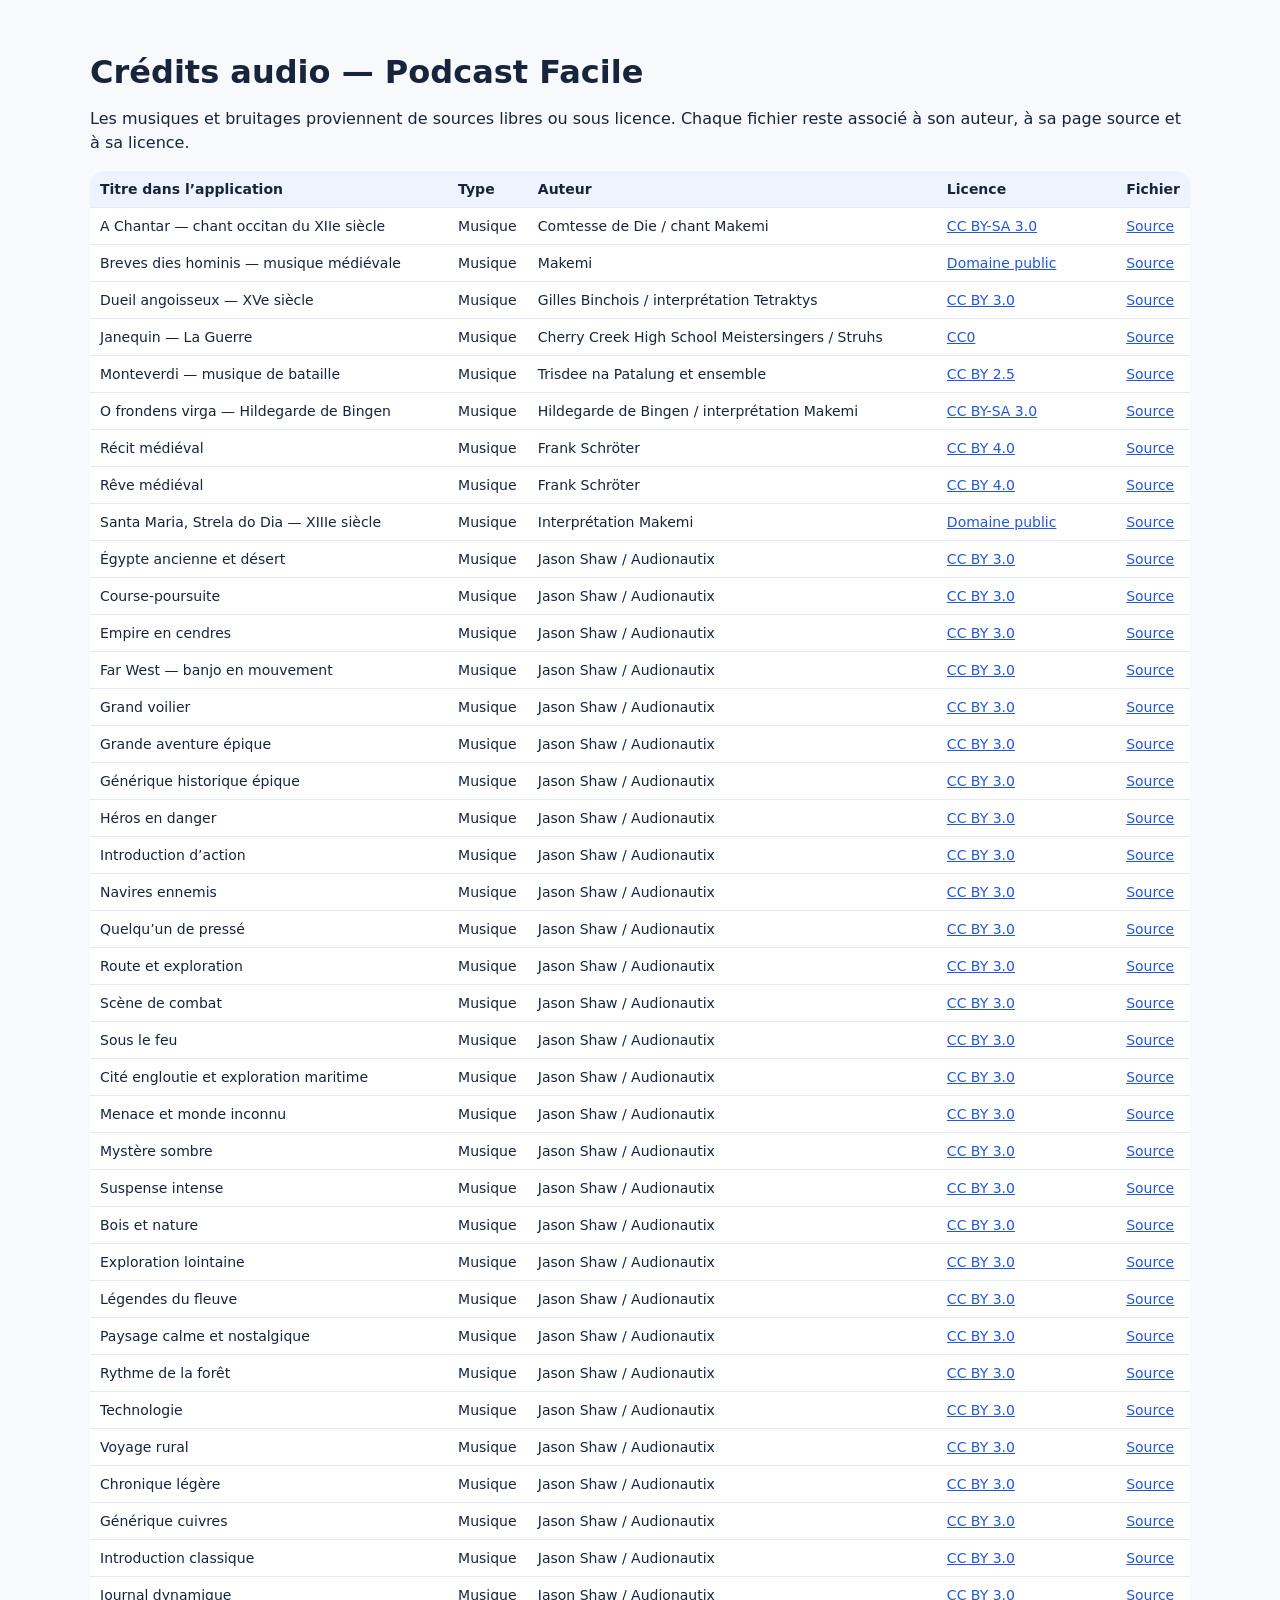
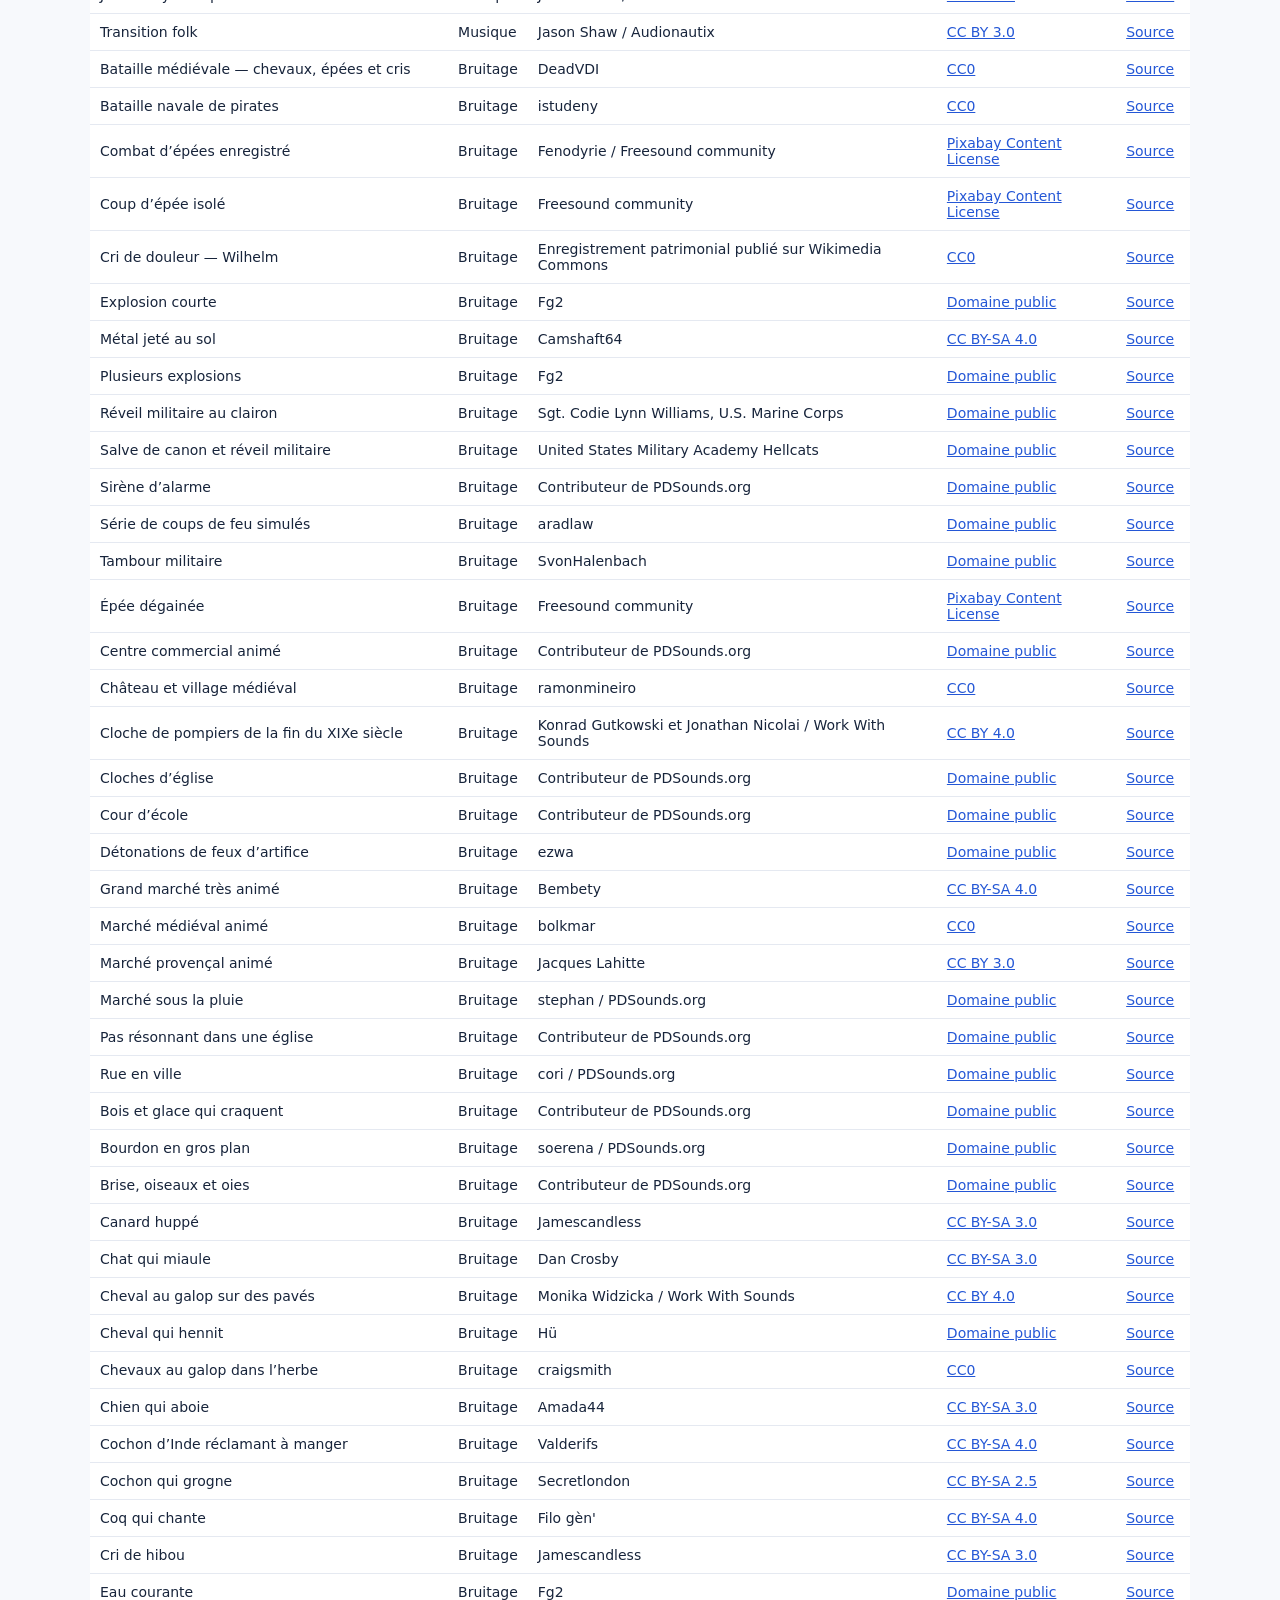
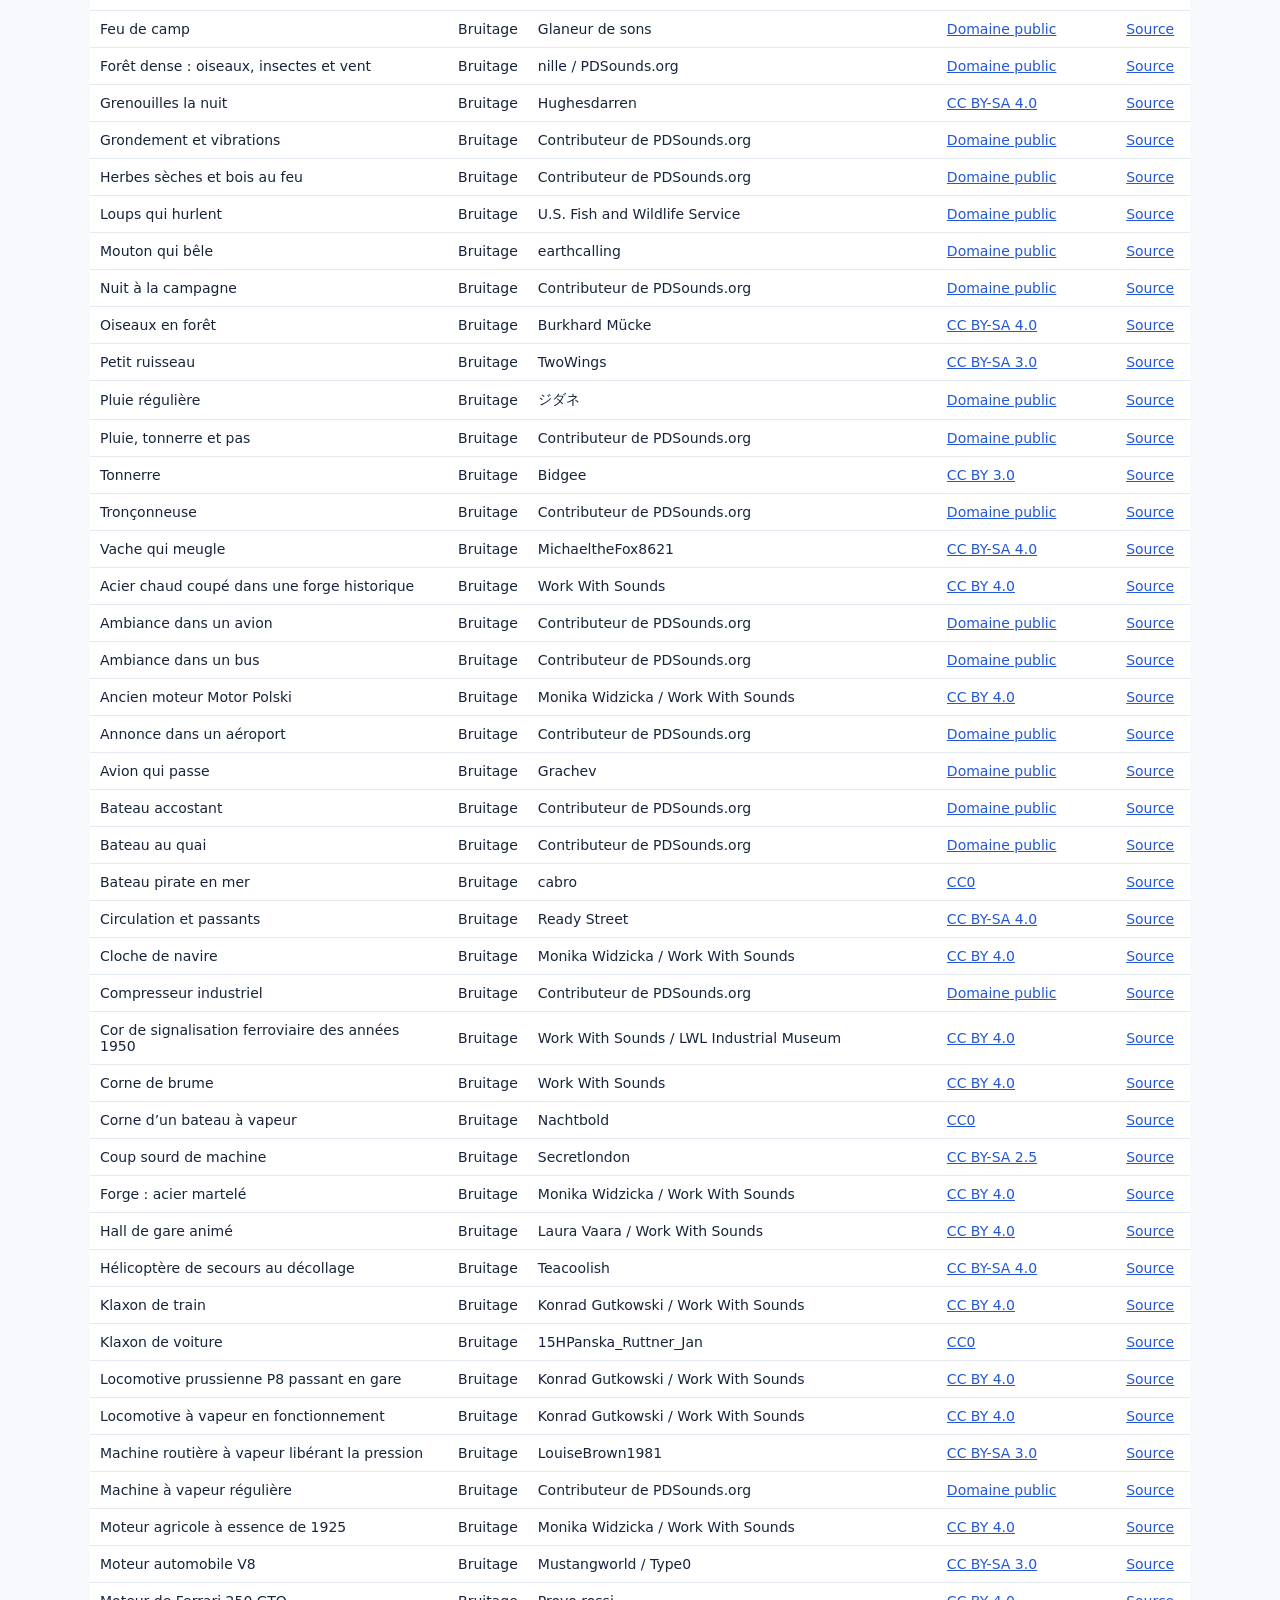
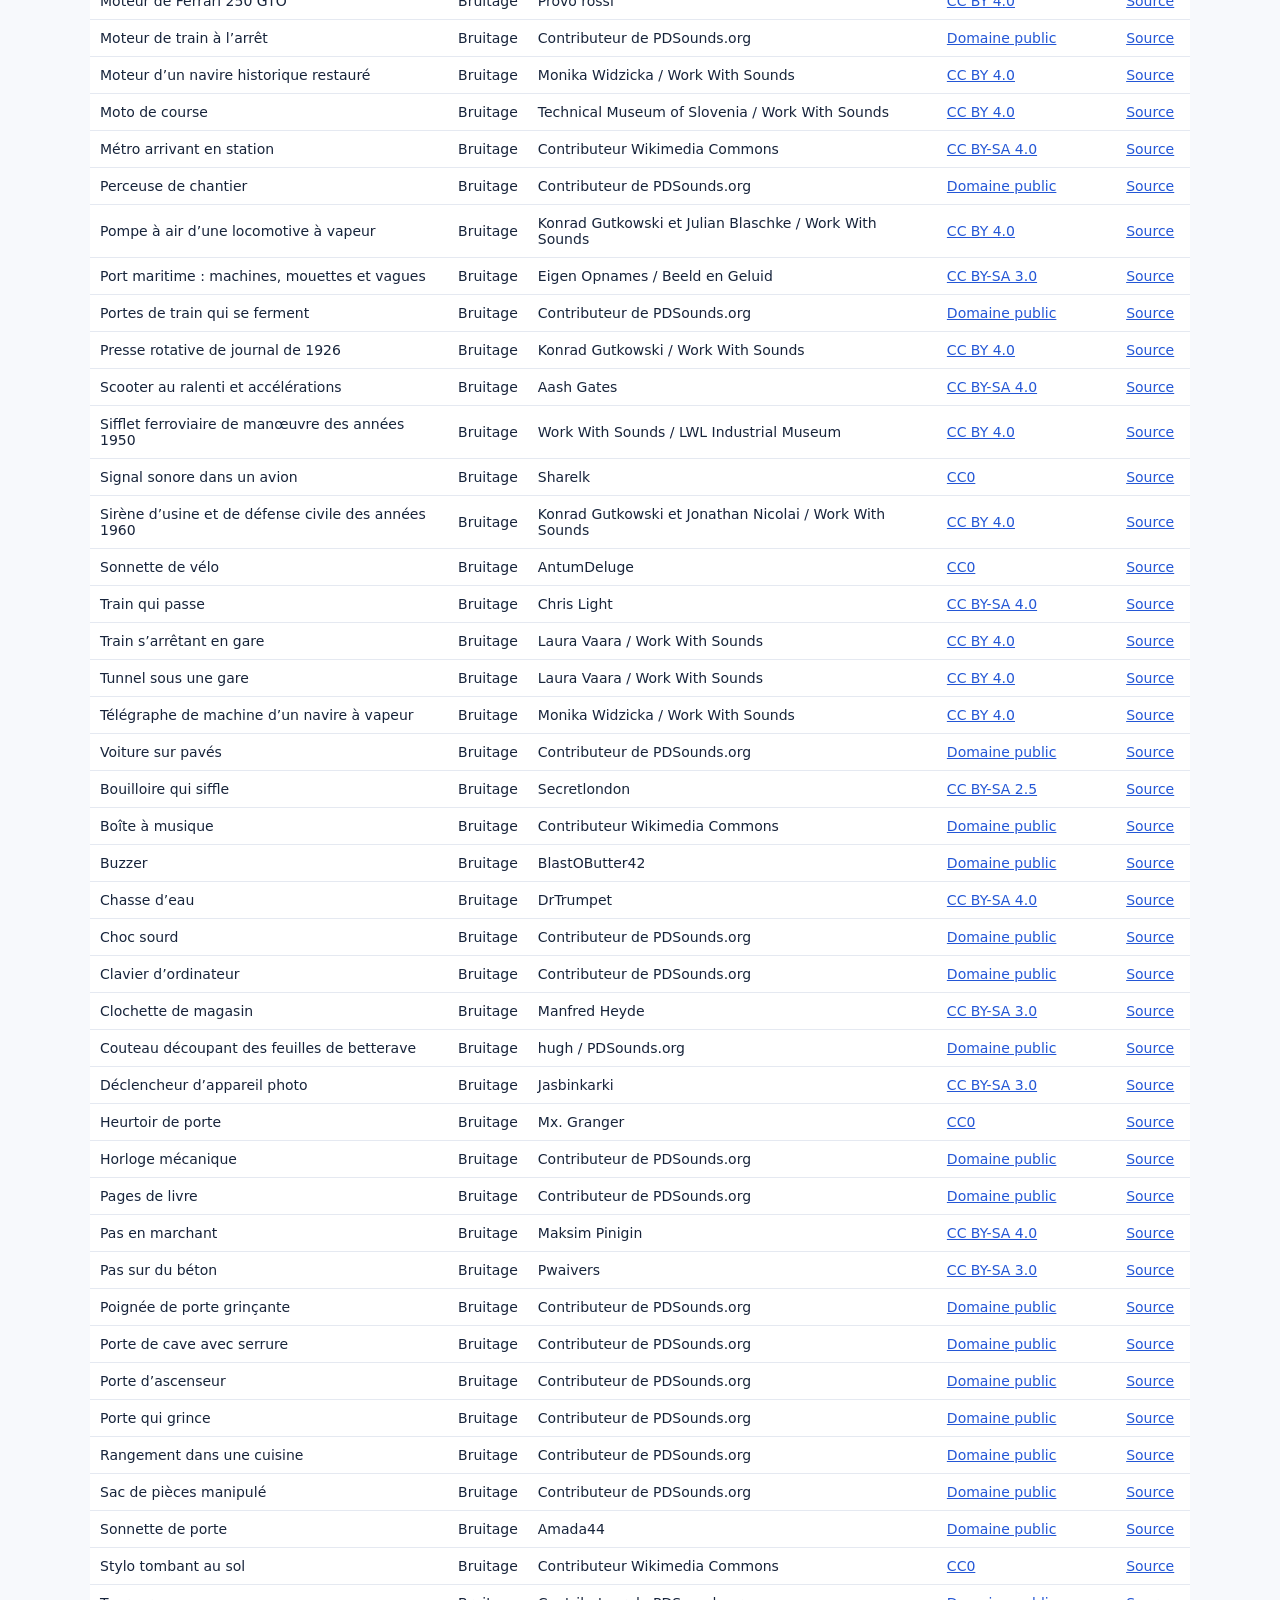
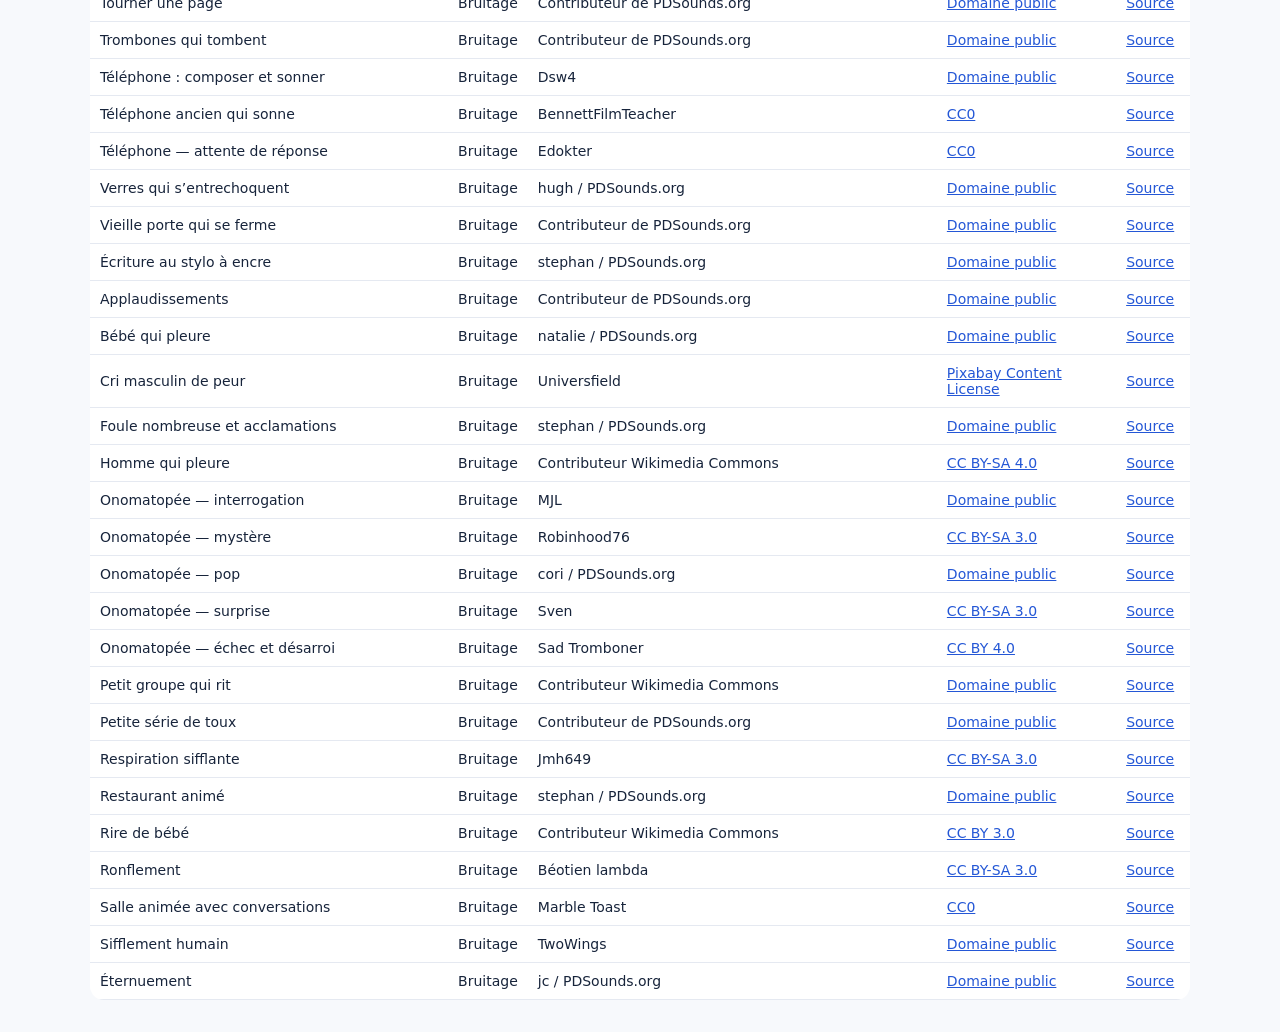
==== app/public/audio-credits.html @ 1ded970c "1" ====
<!doctype html><html lang="fr"><head><meta charset="utf-8"><meta name="viewport" content="width=device-width,initial-scale=1"><title>Crédits audio — Podcast Facile</title><style>body{font:16px system-ui;margin:0;background:#f7f9fc;color:#17243b}main{max-width:1100px;margin:auto;padding:32px 18px}h1{margin-bottom:8px}p{line-height:1.5}table{width:100%;border-collapse:collapse;background:white;border-radius:14px;overflow:hidden}th,td{text-align:left;padding:10px;border-bottom:1px solid #e5e9f1;font-size:14px}th{background:#edf3ff}a{color:#2457d6}@media(max-width:700px){table,tbody,tr,td{display:block}thead{display:none}tr{padding:10px;border-bottom:1px solid #ddd}td{border:0;padding:4px 8px}}</style></head><body><main><h1>Crédits audio — Podcast Facile</h1><p>Les musiques et bruitages proviennent de sources libres ou sous licence. Chaque fichier reste associé à son auteur, à sa page source et à sa licence.</p><table><thead><tr><th>Titre dans l’application</th><th>Type</th><th>Auteur</th><th>Licence</th><th>Fichier</th></tr></thead><tbody><tr><td>A Chantar — chant occitan du XIIe siècle</td><td>Musique</td><td>Comtesse de Die / chant Makemi</td><td><a href="https://creativecommons.org/licenses/by-sa/3.0/">CC BY-SA 3.0</a></td><td><a href="https://commons.wikimedia.org/wiki/File:A_Chantar.ogg">Source</a></td></tr><tr><td>Breves dies hominis — musique médiévale</td><td>Musique</td><td>Makemi</td><td><a href="https://creativecommons.org/publicdomain/mark/1.0/">Domaine public</a></td><td><a href="https://commons.wikimedia.org/wiki/File:Breves_dies_hominis.ogg">Source</a></td></tr><tr><td>Dueil angoisseux — XVe siècle</td><td>Musique</td><td>Gilles Binchois / interprétation Tetraktys</td><td><a href="https://creativecommons.org/licenses/by/3.0/">CC BY 3.0</a></td><td><a href="https://commons.wikimedia.org/wiki/File:Dueil_angoisseux.ogg">Source</a></td></tr><tr><td>Janequin — La Guerre</td><td>Musique</td><td>Cherry Creek High School Meistersingers / Struhs</td><td><a href="https://creativecommons.org/publicdomain/zero/1.0/">CC0</a></td><td><a href="https://commons.wikimedia.org/wiki/File:La_Guerre_by_Cl%C3%A9ment_Janequin.ogg">Source</a></td></tr><tr><td>Monteverdi — musique de bataille</td><td>Musique</td><td>Trisdee na Patalung et ensemble</td><td><a href="https://creativecommons.org/licenses/by/2.5/">CC BY 2.5</a></td><td><a href="https://commons.wikimedia.org/wiki/File:Monteverdi_-_Combattimento_-_Battle_music.ogg">Source</a></td></tr><tr><td>O frondens virga — Hildegarde de Bingen</td><td>Musique</td><td>Hildegarde de Bingen / interprétation Makemi</td><td><a href="https://creativecommons.org/licenses/by-sa/3.0/">CC BY-SA 3.0</a></td><td><a href="https://commons.wikimedia.org/wiki/File:O_frondens.ogg">Source</a></td></tr><tr><td>Récit médiéval</td><td>Musique</td><td>Frank Schröter</td><td><a href="https://creativecommons.org/licenses/by/4.0/">CC BY 4.0</a></td><td><a href="https://commons.wikimedia.org/wiki/File:Medieval_Story_by_Frank_Schr%C3%B6ter.ogg">Source</a></td></tr><tr><td>Rêve médiéval</td><td>Musique</td><td>Frank Schröter</td><td><a href="https://creativecommons.org/licenses/by/4.0/">CC BY 4.0</a></td><td><a href="https://commons.wikimedia.org/wiki/File:Medieval_Dream_by_Frank_Schr%C3%B6ter.ogg">Source</a></td></tr><tr><td>Santa Maria, Strela do Dia — XIIIe siècle</td><td>Musique</td><td>Interprétation Makemi</td><td><a href="https://creativecommons.org/publicdomain/mark/1.0/">Domaine public</a></td><td><a href="https://commons.wikimedia.org/wiki/File:Santa_Maria.ogg">Source</a></td></tr><tr><td>Égypte ancienne et désert</td><td>Musique</td><td>Jason Shaw / Audionautix</td><td><a href="https://creativecommons.org/licenses/by/3.0/">CC BY 3.0</a></td><td><a href="https://commons.wikimedia.org/wiki/File:Audionautix-com-ccby-egyptiancrawl.mp3">Source</a></td></tr><tr><td>Course-poursuite</td><td>Musique</td><td>Jason Shaw / Audionautix</td><td><a href="https://creativecommons.org/licenses/by/3.0/">CC BY 3.0</a></td><td><a href="https://commons.wikimedia.org/wiki/File:Audionautix-com-ccby-chasinit.mp3">Source</a></td></tr><tr><td>Empire en cendres</td><td>Musique</td><td>Jason Shaw / Audionautix</td><td><a href="https://creativecommons.org/licenses/by/3.0/">CC BY 3.0</a></td><td><a href="https://commons.wikimedia.org/wiki/File:Audionautix-com-ccby-ashesofanempire.mp3">Source</a></td></tr><tr><td>Far West — banjo en mouvement</td><td>Musique</td><td>Jason Shaw / Audionautix</td><td><a href="https://creativecommons.org/licenses/by/3.0/">CC BY 3.0</a></td><td><a href="https://commons.wikimedia.org/wiki/File:Audionautix-com-ccby-banjohop.mp3">Source</a></td></tr><tr><td>Grand voilier</td><td>Musique</td><td>Jason Shaw / Audionautix</td><td><a href="https://creativecommons.org/licenses/by/3.0/">CC BY 3.0</a></td><td><a href="https://commons.wikimedia.org/wiki/File:Audionautix-com-ccby-atallship.mp3">Source</a></td></tr><tr><td>Grande aventure épique</td><td>Musique</td><td>Jason Shaw / Audionautix</td><td><a href="https://creativecommons.org/licenses/by/3.0/">CC BY 3.0</a></td><td><a href="https://commons.wikimedia.org/wiki/File:Audionautix-com-ccby-epicseries.mp3">Source</a></td></tr><tr><td>Générique historique épique</td><td>Musique</td><td>Jason Shaw / Audionautix</td><td><a href="https://creativecommons.org/licenses/by/3.0/">CC BY 3.0</a></td><td><a href="https://commons.wikimedia.org/wiki/File:Audionautix-com-ccby-epictvtheme.mp3">Source</a></td></tr><tr><td>Héros en danger</td><td>Musique</td><td>Jason Shaw / Audionautix</td><td><a href="https://creativecommons.org/licenses/by/3.0/">CC BY 3.0</a></td><td><a href="https://commons.wikimedia.org/wiki/File:Audionautix-com-ccby-heroinperil.mp3">Source</a></td></tr><tr><td>Introduction d’action</td><td>Musique</td><td>Jason Shaw / Audionautix</td><td><a href="https://creativecommons.org/licenses/by/3.0/">CC BY 3.0</a></td><td><a href="https://commons.wikimedia.org/wiki/File:Audionautix-com-ccby-introaction.mp3">Source</a></td></tr><tr><td>Navires ennemis</td><td>Musique</td><td>Jason Shaw / Audionautix</td><td><a href="https://creativecommons.org/licenses/by/3.0/">CC BY 3.0</a></td><td><a href="https://commons.wikimedia.org/wiki/File:Audionautix-com-ccby-enemyships.mp3">Source</a></td></tr><tr><td>Quelqu’un de pressé</td><td>Musique</td><td>Jason Shaw / Audionautix</td><td><a href="https://creativecommons.org/licenses/by/3.0/">CC BY 3.0</a></td><td><a href="https://commons.wikimedia.org/wiki/File:Audionautix-com-ccby-getamoveon.mp3">Source</a></td></tr><tr><td>Route et exploration</td><td>Musique</td><td>Jason Shaw / Audionautix</td><td><a href="https://creativecommons.org/licenses/by/3.0/">CC BY 3.0</a></td><td><a href="https://commons.wikimedia.org/wiki/File:Audionautix-com-ccby-dobromash.mp3">Source</a></td></tr><tr><td>Scène de combat</td><td>Musique</td><td>Jason Shaw / Audionautix</td><td><a href="https://creativecommons.org/licenses/by/3.0/">CC BY 3.0</a></td><td><a href="https://commons.wikimedia.org/wiki/File:Audionautix-com-ccby-fightscene.mp3">Source</a></td></tr><tr><td>Sous le feu</td><td>Musique</td><td>Jason Shaw / Audionautix</td><td><a href="https://creativecommons.org/licenses/by/3.0/">CC BY 3.0</a></td><td><a href="https://commons.wikimedia.org/wiki/File:Audionautix-com-ccby-lineoffire.mp3">Source</a></td></tr><tr><td>Cité engloutie et exploration maritime</td><td>Musique</td><td>Jason Shaw / Audionautix</td><td><a href="https://creativecommons.org/licenses/by/3.0/">CC BY 3.0</a></td><td><a href="https://commons.wikimedia.org/wiki/File:Audionautix-com-ccby-atlantis.mp3">Source</a></td></tr><tr><td>Menace et monde inconnu</td><td>Musique</td><td>Jason Shaw / Audionautix</td><td><a href="https://creativecommons.org/licenses/by/3.0/">CC BY 3.0</a></td><td><a href="https://commons.wikimedia.org/wiki/File:Audionautix-com-ccby-eventhorizon.mp3">Source</a></td></tr><tr><td>Mystère sombre</td><td>Musique</td><td>Jason Shaw / Audionautix</td><td><a href="https://creativecommons.org/licenses/by/3.0/">CC BY 3.0</a></td><td><a href="https://commons.wikimedia.org/wiki/File:Audionautix-com-ccby-houseofevil.mp3">Source</a></td></tr><tr><td>Suspense intense</td><td>Musique</td><td>Jason Shaw / Audionautix</td><td><a href="https://creativecommons.org/licenses/by/3.0/">CC BY 3.0</a></td><td><a href="https://commons.wikimedia.org/wiki/File:Audionautix-com-ccby-intensesuspense.mp3">Source</a></td></tr><tr><td>Bois et nature</td><td>Musique</td><td>Jason Shaw / Audionautix</td><td><a href="https://creativecommons.org/licenses/by/3.0/">CC BY 3.0</a></td><td><a href="https://commons.wikimedia.org/wiki/File:Audionautix-com-ccby-allgoodinthewood.mp3">Source</a></td></tr><tr><td>Exploration lointaine</td><td>Musique</td><td>Jason Shaw / Audionautix</td><td><a href="https://creativecommons.org/licenses/by/3.0/">CC BY 3.0</a></td><td><a href="https://commons.wikimedia.org/wiki/File:Audionautix-com-ccby-azimuth.mp3">Source</a></td></tr><tr><td>Légendes du fleuve</td><td>Musique</td><td>Jason Shaw / Audionautix</td><td><a href="https://creativecommons.org/licenses/by/3.0/">CC BY 3.0</a></td><td><a href="https://commons.wikimedia.org/wiki/File:Audionautix-com-ccby-legendsoftheriver.mp3">Source</a></td></tr><tr><td>Paysage calme et nostalgique</td><td>Musique</td><td>Jason Shaw / Audionautix</td><td><a href="https://creativecommons.org/licenses/by/3.0/">CC BY 3.0</a></td><td><a href="https://commons.wikimedia.org/wiki/File:Audionautix-com-ccby-autumnsunset.mp3">Source</a></td></tr><tr><td>Rythme de la forêt</td><td>Musique</td><td>Jason Shaw / Audionautix</td><td><a href="https://creativecommons.org/licenses/by/3.0/">CC BY 3.0</a></td><td><a href="https://commons.wikimedia.org/wiki/File:Audionautix-com-ccby-forestrhythm.mp3">Source</a></td></tr><tr><td>Technologie</td><td>Musique</td><td>Jason Shaw / Audionautix</td><td><a href="https://creativecommons.org/licenses/by/3.0/">CC BY 3.0</a></td><td><a href="https://commons.wikimedia.org/wiki/File:Audionautix-com-ccby-glitch.mp3">Source</a></td></tr><tr><td>Voyage rural</td><td>Musique</td><td>Jason Shaw / Audionautix</td><td><a href="https://creativecommons.org/licenses/by/3.0/">CC BY 3.0</a></td><td><a href="https://commons.wikimedia.org/wiki/File:Audionautix-com-ccby-countrycue1.mp3">Source</a></td></tr><tr><td>Chronique légère</td><td>Musique</td><td>Jason Shaw / Audionautix</td><td><a href="https://creativecommons.org/licenses/by/3.0/">CC BY 3.0</a></td><td><a href="https://commons.wikimedia.org/wiki/File:Audionautix-com-ccby-askrufus.mp3">Source</a></td></tr><tr><td>Générique cuivres</td><td>Musique</td><td>Jason Shaw / Audionautix</td><td><a href="https://creativecommons.org/licenses/by/3.0/">CC BY 3.0</a></td><td><a href="https://commons.wikimedia.org/wiki/File:Audionautix-com-ccby-bighornsintro2.mp3">Source</a></td></tr><tr><td>Introduction classique</td><td>Musique</td><td>Jason Shaw / Audionautix</td><td><a href="https://creativecommons.org/licenses/by/3.0/">CC BY 3.0</a></td><td><a href="https://commons.wikimedia.org/wiki/File:Audionautix-com-ccby-30secondclassical.mp3">Source</a></td></tr><tr><td>Journal dynamique</td><td>Musique</td><td>Jason Shaw / Audionautix</td><td><a href="https://creativecommons.org/licenses/by/3.0/">CC BY 3.0</a></td><td><a href="https://commons.wikimedia.org/wiki/File:Audionautix-com-ccby-funbusyintro.mp3">Source</a></td></tr><tr><td>Transition folk</td><td>Musique</td><td>Jason Shaw / Audionautix</td><td><a href="https://creativecommons.org/licenses/by/3.0/">CC BY 3.0</a></td><td><a href="https://commons.wikimedia.org/wiki/File:Audionautix-com-ccby-banjoshort.mp3">Source</a></td></tr><tr><td>Bataille médiévale — chevaux, épées et cris</td><td>Bruitage</td><td>DeadVDI</td><td><a href="https://creativecommons.org/publicdomain/zero/1.0/">CC0</a></td><td><a href="https://freesound.org/people/DeadVDI/sounds/376646/">Source</a></td></tr><tr><td>Bataille navale de pirates</td><td>Bruitage</td><td>istudeny</td><td><a href="https://creativecommons.org/publicdomain/zero/1.0/">CC0</a></td><td><a href="https://freesound.org/people/istudeny/sounds/576054/">Source</a></td></tr><tr><td>Combat d’épées enregistré</td><td>Bruitage</td><td>Fenodyrie / Freesound community</td><td><a href="https://pixabay.com/service/license-summary/">Pixabay Content License</a></td><td><a href="https://pixabay.com/sound-effects/film-special-effects-sword-against-sword-6341/">Source</a></td></tr><tr><td>Coup d’épée isolé</td><td>Bruitage</td><td>Freesound community</td><td><a href="https://pixabay.com/service/license-summary/">Pixabay Content License</a></td><td><a href="https://pixabay.com/sound-effects/film-special-effects-sword-hit-7160/">Source</a></td></tr><tr><td>Cri de douleur — Wilhelm</td><td>Bruitage</td><td>Enregistrement patrimonial publié sur Wikimedia Commons</td><td><a href="https://creativecommons.org/publicdomain/zero/1.0/">CC0</a></td><td><a href="https://commons.wikimedia.org/wiki/File:Wilhelm_Scream.ogg">Source</a></td></tr><tr><td>Explosion courte</td><td>Bruitage</td><td>Fg2</td><td><a href="https://creativecommons.org/publicdomain/mark/1.0/">Domaine public</a></td><td><a href="https://commons.wikimedia.org/wiki/File:Explosion-LS100155.ogg">Source</a></td></tr><tr><td>Métal jeté au sol</td><td>Bruitage</td><td>Camshaft64</td><td><a href="https://creativecommons.org/licenses/by-sa/4.0/">CC BY-SA 4.0</a></td><td><a href="https://commons.wikimedia.org/wiki/File:Metal_Clanging_Noises.ogg">Source</a></td></tr><tr><td>Plusieurs explosions</td><td>Bruitage</td><td>Fg2</td><td><a href="https://creativecommons.org/publicdomain/mark/1.0/">Domaine public</a></td><td><a href="https://commons.wikimedia.org/wiki/File:Explosions-LS100152.ogg">Source</a></td></tr><tr><td>Réveil militaire au clairon</td><td>Bruitage</td><td>Sgt. Codie Lynn Williams, U.S. Marine Corps</td><td><a href="https://creativecommons.org/publicdomain/mark/1.0/">Domaine public</a></td><td><a href="https://commons.wikimedia.org/wiki/File:Reveille.ogg">Source</a></td></tr><tr><td>Salve de canon et réveil militaire</td><td>Bruitage</td><td>United States Military Academy Hellcats</td><td><a href="https://creativecommons.org/publicdomain/mark/1.0/">Domaine public</a></td><td><a href="https://commons.wikimedia.org/wiki/File:01_Salute_Cannon_Reveille.ogg">Source</a></td></tr><tr><td>Sirène d’alarme</td><td>Bruitage</td><td>Contributeur de PDSounds.org</td><td><a href="https://creativecommons.org/publicdomain/mark/1.0/">Domaine public</a></td><td><a href="https://commons.wikimedia.org/wiki/File:Alarm_or_siren.ogg">Source</a></td></tr><tr><td>Série de coups de feu simulés</td><td>Bruitage</td><td>aradlaw</td><td><a href="https://creativecommons.org/publicdomain/mark/1.0/">Domaine public</a></td><td><a href="https://commons.wikimedia.org/wiki/File:Gunshots_8.ogg">Source</a></td></tr><tr><td>Tambour militaire</td><td>Bruitage</td><td>SvonHalenbach</td><td><a href="https://creativecommons.org/publicdomain/mark/1.0/">Domaine public</a></td><td><a href="https://commons.wikimedia.org/wiki/File:Militarydrumbeat.ogg">Source</a></td></tr><tr><td>Épée dégainée</td><td>Bruitage</td><td>Freesound community</td><td><a href="https://pixabay.com/service/license-summary/">Pixabay Content License</a></td><td><a href="https://pixabay.com/sound-effects/film-special-effects-unsheath-sword-6113/">Source</a></td></tr><tr><td>Centre commercial animé</td><td>Bruitage</td><td>Contributeur de PDSounds.org</td><td><a href="https://creativecommons.org/publicdomain/mark/1.0/">Domaine public</a></td><td><a href="https://commons.wikimedia.org/wiki/File:1_minute_at_the_alexa_mall_in_berlin.ogg">Source</a></td></tr><tr><td>Château et village médiéval</td><td>Bruitage</td><td>ramonmineiro</td><td><a href="https://creativecommons.org/publicdomain/zero/1.0/">CC0</a></td><td><a href="https://freesound.org/people/ramonmineiro/sounds/578072/">Source</a></td></tr><tr><td>Cloche de pompiers de la fin du XIXe siècle</td><td>Bruitage</td><td>Konrad Gutkowski et Jonathan Nicolai / Work With Sounds</td><td><a href="https://creativecommons.org/licenses/by/4.0/">CC BY 4.0</a></td><td><a href="https://commons.wikimedia.org/wiki/File:WWS_Firedepartmentbell.ogg">Source</a></td></tr><tr><td>Cloches d’église</td><td>Bruitage</td><td>Contributeur de PDSounds.org</td><td><a href="https://creativecommons.org/publicdomain/mark/1.0/">Domaine public</a></td><td><a href="https://commons.wikimedia.org/wiki/File:Church_bells_-_Leverkusen,_2007.oga">Source</a></td></tr><tr><td>Cour d’école</td><td>Bruitage</td><td>Contributeur de PDSounds.org</td><td><a href="https://creativecommons.org/publicdomain/mark/1.0/">Domaine public</a></td><td><a href="https://commons.wikimedia.org/wiki/File:Douzen_kids_on_playground.ogg">Source</a></td></tr><tr><td>Détonations de feux d’artifice</td><td>Bruitage</td><td>ezwa</td><td><a href="https://creativecommons.org/publicdomain/mark/1.0/">Domaine public</a></td><td><a href="https://commons.wikimedia.org/wiki/File:Noises_and_fireworks.ogg">Source</a></td></tr><tr><td>Grand marché très animé</td><td>Bruitage</td><td>Bembety</td><td><a href="https://creativecommons.org/licenses/by-sa/4.0/">CC BY-SA 4.0</a></td><td><a href="https://commons.wikimedia.org/wiki/File:Ambient_sound_recording_of_Gombe_Main_Market.ogg">Source</a></td></tr><tr><td>Marché médiéval animé</td><td>Bruitage</td><td>bolkmar</td><td><a href="https://creativecommons.org/publicdomain/zero/1.0/">CC0</a></td><td><a href="https://freesound.org/people/bolkmar/sounds/424790/">Source</a></td></tr><tr><td>Marché provençal animé</td><td>Bruitage</td><td>Jacques Lahitte</td><td><a href="https://creativecommons.org/licenses/by/3.0/">CC BY 3.0</a></td><td><a href="https://commons.wikimedia.org/wiki/File:Marche-de-provence.ogg">Source</a></td></tr><tr><td>Marché sous la pluie</td><td>Bruitage</td><td>stephan / PDSounds.org</td><td><a href="https://creativecommons.org/publicdomain/mark/1.0/">Domaine public</a></td><td><a href="https://commons.wikimedia.org/wiki/File:Flea_market_in_the_rain.ogg">Source</a></td></tr><tr><td>Pas résonnant dans une église</td><td>Bruitage</td><td>Contributeur de PDSounds.org</td><td><a href="https://creativecommons.org/publicdomain/mark/1.0/">Domaine public</a></td><td><a href="https://commons.wikimedia.org/wiki/File:Church_people_walking_steps_with_reverb.ogg">Source</a></td></tr><tr><td>Rue en ville</td><td>Bruitage</td><td>cori / PDSounds.org</td><td><a href="https://creativecommons.org/publicdomain/mark/1.0/">Domaine public</a></td><td><a href="https://commons.wikimedia.org/wiki/File:Sunday_in_the_city_street_noise1.ogg">Source</a></td></tr><tr><td>Bois et glace qui craquent</td><td>Bruitage</td><td>Contributeur de PDSounds.org</td><td><a href="https://creativecommons.org/publicdomain/mark/1.0/">Domaine public</a></td><td><a href="https://commons.wikimedia.org/wiki/File:Bones_breaking_wood_fire_ice_crackling.ogg">Source</a></td></tr><tr><td>Bourdon en gros plan</td><td>Bruitage</td><td>soerena / PDSounds.org</td><td><a href="https://creativecommons.org/publicdomain/mark/1.0/">Domaine public</a></td><td><a href="https://commons.wikimedia.org/wiki/File:Hummel_bee.ogg">Source</a></td></tr><tr><td>Brise, oiseaux et oies</td><td>Bruitage</td><td>Contributeur de PDSounds.org</td><td><a href="https://creativecommons.org/publicdomain/mark/1.0/">Domaine public</a></td><td><a href="https://commons.wikimedia.org/wiki/File:Breeze_birds_and_geese.ogg">Source</a></td></tr><tr><td>Canard huppé</td><td>Bruitage</td><td>Jamescandless</td><td><a href="https://creativecommons.org/licenses/by-sa/3.0/">CC BY-SA 3.0</a></td><td><a href="https://commons.wikimedia.org/wiki/File:Tufted_Duck.ogg">Source</a></td></tr><tr><td>Chat qui miaule</td><td>Bruitage</td><td>Dan Crosby</td><td><a href="https://creativecommons.org/licenses/by-sa/3.0/">CC BY-SA 3.0</a></td><td><a href="https://commons.wikimedia.org/wiki/File:Meow.ogg">Source</a></td></tr><tr><td>Cheval au galop sur des pavés</td><td>Bruitage</td><td>Monika Widzicka / Work With Sounds</td><td><a href="https://creativecommons.org/licenses/by/4.0/">CC BY 4.0</a></td><td><a href="https://commons.wikimedia.org/wiki/File:WWS_Clatterofhorseshoesonthepavement.ogg">Source</a></td></tr><tr><td>Cheval qui hennit</td><td>Bruitage</td><td>Hü</td><td><a href="https://creativecommons.org/publicdomain/mark/1.0/">Domaine public</a></td><td><a href="https://commons.wikimedia.org/wiki/File:Wiehern.ogg">Source</a></td></tr><tr><td>Chevaux au galop dans l’herbe</td><td>Bruitage</td><td>craigsmith</td><td><a href="https://creativecommons.org/publicdomain/zero/1.0/">CC0</a></td><td><a href="https://freesound.org/people/craigsmith/sounds/479704/">Source</a></td></tr><tr><td>Chien qui aboie</td><td>Bruitage</td><td>Amada44</td><td><a href="https://creativecommons.org/licenses/by-sa/3.0/">CC BY-SA 3.0</a></td><td><a href="https://commons.wikimedia.org/wiki/File:Barking_of_a_dog.ogg">Source</a></td></tr><tr><td>Cochon d’Inde réclamant à manger</td><td>Bruitage</td><td>Valderifs</td><td><a href="https://creativecommons.org/licenses/by-sa/4.0/">CC BY-SA 4.0</a></td><td><a href="https://commons.wikimedia.org/wiki/File:Screaming-guinea-pig.ogg">Source</a></td></tr><tr><td>Cochon qui grogne</td><td>Bruitage</td><td>Secretlondon</td><td><a href="https://creativecommons.org/licenses/by-sa/2.5/">CC BY-SA 2.5</a></td><td><a href="https://commons.wikimedia.org/wiki/File:Mudchute_pig_1.ogg">Source</a></td></tr><tr><td>Coq qui chante</td><td>Bruitage</td><td>Filo gèn&#x27;</td><td><a href="https://creativecommons.org/licenses/by-sa/4.0/">CC BY-SA 4.0</a></td><td><a href="https://commons.wikimedia.org/wiki/File:Rooster_crowing.ogg">Source</a></td></tr><tr><td>Cri de hibou</td><td>Bruitage</td><td>Jamescandless</td><td><a href="https://creativecommons.org/licenses/by-sa/3.0/">CC BY-SA 3.0</a></td><td><a href="https://commons.wikimedia.org/wiki/File:Short-eared_Owl.ogg">Source</a></td></tr><tr><td>Eau courante</td><td>Bruitage</td><td>Fg2</td><td><a href="https://creativecommons.org/publicdomain/mark/1.0/">Domaine public</a></td><td><a href="https://commons.wikimedia.org/wiki/File:Flowing-water-100019.ogg">Source</a></td></tr><tr><td>Feu de camp</td><td>Bruitage</td><td>Glaneur de sons</td><td><a href="https://creativecommons.org/publicdomain/mark/1.0/">Domaine public</a></td><td><a href="https://commons.wikimedia.org/wiki/File:Campfire_sound_ambience.ogg">Source</a></td></tr><tr><td>Forêt dense : oiseaux, insectes et vent</td><td>Bruitage</td><td>nille / PDSounds.org</td><td><a href="https://creativecommons.org/publicdomain/mark/1.0/">Domaine public</a></td><td><a href="https://commons.wikimedia.org/wiki/File:20090610_0_ambience.ogg">Source</a></td></tr><tr><td>Grenouilles la nuit</td><td>Bruitage</td><td>Hughesdarren</td><td><a href="https://creativecommons.org/licenses/by-sa/4.0/">CC BY-SA 4.0</a></td><td><a href="https://commons.wikimedia.org/wiki/File:Frog_sounds.ogg">Source</a></td></tr><tr><td>Grondement et vibrations</td><td>Bruitage</td><td>Contributeur de PDSounds.org</td><td><a href="https://creativecommons.org/publicdomain/mark/1.0/">Domaine public</a></td><td><a href="https://commons.wikimedia.org/wiki/File:Earthquake.ogg">Source</a></td></tr><tr><td>Herbes sèches et bois au feu</td><td>Bruitage</td><td>Contributeur de PDSounds.org</td><td><a href="https://creativecommons.org/publicdomain/mark/1.0/">Domaine public</a></td><td><a href="https://commons.wikimedia.org/wiki/File:Dry_grass_burning_in_open_fireplace.ogg">Source</a></td></tr><tr><td>Loups qui hurlent</td><td>Bruitage</td><td>U.S. Fish and Wildlife Service</td><td><a href="https://creativecommons.org/publicdomain/mark/1.0/">Domaine public</a></td><td><a href="https://commons.wikimedia.org/wiki/File:Wolf_howls.ogg">Source</a></td></tr><tr><td>Mouton qui bêle</td><td>Bruitage</td><td>earthcalling</td><td><a href="https://creativecommons.org/publicdomain/mark/1.0/">Domaine public</a></td><td><a href="https://commons.wikimedia.org/wiki/File:Sheep_bleating.ogg">Source</a></td></tr><tr><td>Nuit à la campagne</td><td>Bruitage</td><td>Contributeur de PDSounds.org</td><td><a href="https://creativecommons.org/publicdomain/mark/1.0/">Domaine public</a></td><td><a href="https://commons.wikimedia.org/wiki/File:Country_night_noise.ogg">Source</a></td></tr><tr><td>Oiseaux en forêt</td><td>Bruitage</td><td>Burkhard Mücke</td><td><a href="https://creativecommons.org/licenses/by-sa/4.0/">CC BY-SA 4.0</a></td><td><a href="https://commons.wikimedia.org/wiki/File:Atmo_%E2%80%93_Waldatmo_V%C3%B6gel.mp3">Source</a></td></tr><tr><td>Petit ruisseau</td><td>Bruitage</td><td>TwoWings</td><td><a href="https://creativecommons.org/licenses/by-sa/3.0/">CC BY-SA 3.0</a></td><td><a href="https://commons.wikimedia.org/wiki/File:Brook_sound.ogg">Source</a></td></tr><tr><td>Pluie régulière</td><td>Bruitage</td><td>ジダネ</td><td><a href="https://creativecommons.org/publicdomain/mark/1.0/">Domaine public</a></td><td><a href="https://commons.wikimedia.org/wiki/File:Rain.ogg">Source</a></td></tr><tr><td>Pluie, tonnerre et pas</td><td>Bruitage</td><td>Contributeur de PDSounds.org</td><td><a href="https://creativecommons.org/publicdomain/mark/1.0/">Domaine public</a></td><td><a href="https://commons.wikimedia.org/wiki/File:Rain_thunder_steps.ogg">Source</a></td></tr><tr><td>Tonnerre</td><td>Bruitage</td><td>Bidgee</td><td><a href="https://creativecommons.org/licenses/by/3.0/">CC BY 3.0</a></td><td><a href="https://commons.wikimedia.org/wiki/File:Thunder.ogg">Source</a></td></tr><tr><td>Tronçonneuse</td><td>Bruitage</td><td>Contributeur de PDSounds.org</td><td><a href="https://creativecommons.org/publicdomain/mark/1.0/">Domaine public</a></td><td><a href="https://commons.wikimedia.org/wiki/File:Chainsaw_10.ogg">Source</a></td></tr><tr><td>Vache qui meugle</td><td>Bruitage</td><td>MichaeltheFox8621</td><td><a href="https://creativecommons.org/licenses/by-sa/4.0/">CC BY-SA 4.0</a></td><td><a href="https://commons.wikimedia.org/wiki/File:Single_Cow_Moo.ogg">Source</a></td></tr><tr><td>Acier chaud coupé dans une forge historique</td><td>Bruitage</td><td>Work With Sounds</td><td><a href="https://creativecommons.org/licenses/by/4.0/">CC BY 4.0</a></td><td><a href="https://commons.wikimedia.org/wiki/File:WWS_Watersmithysteelcutting.ogg">Source</a></td></tr><tr><td>Ambiance dans un avion</td><td>Bruitage</td><td>Contributeur de PDSounds.org</td><td><a href="https://creativecommons.org/publicdomain/mark/1.0/">Domaine public</a></td><td><a href="https://commons.wikimedia.org/wiki/File:Sound_in_air_plane_1.ogg">Source</a></td></tr><tr><td>Ambiance dans un bus</td><td>Bruitage</td><td>Contributeur de PDSounds.org</td><td><a href="https://creativecommons.org/publicdomain/mark/1.0/">Domaine public</a></td><td><a href="https://commons.wikimedia.org/wiki/File:Bus_drive_ambience_with_talk.ogg">Source</a></td></tr><tr><td>Ancien moteur Motor Polski</td><td>Bruitage</td><td>Monika Widzicka / Work With Sounds</td><td><a href="https://creativecommons.org/licenses/by/4.0/">CC BY 4.0</a></td><td><a href="https://commons.wikimedia.org/wiki/File:WWS_MotorPolskicombustionengine.ogg">Source</a></td></tr><tr><td>Annonce dans un aéroport</td><td>Bruitage</td><td>Contributeur de PDSounds.org</td><td><a href="https://creativecommons.org/publicdomain/mark/1.0/">Domaine public</a></td><td><a href="https://commons.wikimedia.org/wiki/File:Airport_station_bulleti.ogg">Source</a></td></tr><tr><td>Avion qui passe</td><td>Bruitage</td><td>Grachev</td><td><a href="https://creativecommons.org/publicdomain/mark/1.0/">Domaine public</a></td><td><a href="https://commons.wikimedia.org/wiki/File:Sound_of_AN-24_airplane.ogg">Source</a></td></tr><tr><td>Bateau accostant</td><td>Bruitage</td><td>Contributeur de PDSounds.org</td><td><a href="https://creativecommons.org/publicdomain/mark/1.0/">Domaine public</a></td><td><a href="https://commons.wikimedia.org/wiki/File:Boat_landing_at_a_wharf.ogg">Source</a></td></tr><tr><td>Bateau au quai</td><td>Bruitage</td><td>Contributeur de PDSounds.org</td><td><a href="https://creativecommons.org/publicdomain/mark/1.0/">Domaine public</a></td><td><a href="https://commons.wikimedia.org/wiki/File:Boat_by_a_wharf_1.ogg">Source</a></td></tr><tr><td>Bateau pirate en mer</td><td>Bruitage</td><td>cabro</td><td><a href="https://creativecommons.org/publicdomain/zero/1.0/">CC0</a></td><td><a href="https://freesound.org/people/cabro/sounds/265622/">Source</a></td></tr><tr><td>Circulation et passants</td><td>Bruitage</td><td>Ready Street</td><td><a href="https://creativecommons.org/licenses/by-sa/4.0/">CC BY-SA 4.0</a></td><td><a href="https://commons.wikimedia.org/wiki/File:Sounds_of_Automobile_and_People.ogg">Source</a></td></tr><tr><td>Cloche de navire</td><td>Bruitage</td><td>Monika Widzicka / Work With Sounds</td><td><a href="https://creativecommons.org/licenses/by/4.0/">CC BY 4.0</a></td><td><a href="https://commons.wikimedia.org/wiki/File:WWS_IcebreakerKunashipsbell.ogg">Source</a></td></tr><tr><td>Compresseur industriel</td><td>Bruitage</td><td>Contributeur de PDSounds.org</td><td><a href="https://creativecommons.org/publicdomain/mark/1.0/">Domaine public</a></td><td><a href="https://commons.wikimedia.org/wiki/File:Compressor_motor.ogg">Source</a></td></tr><tr><td>Cor de signalisation ferroviaire des années 1950</td><td>Bruitage</td><td>Work With Sounds / LWL Industrial Museum</td><td><a href="https://creativecommons.org/licenses/by/4.0/">CC BY 4.0</a></td><td><a href="https://commons.wikimedia.org/wiki/File:WWS_Signalhorn.ogg">Source</a></td></tr><tr><td>Corne de brume</td><td>Bruitage</td><td>Work With Sounds</td><td><a href="https://creativecommons.org/licenses/by/4.0/">CC BY 4.0</a></td><td><a href="https://commons.wikimedia.org/wiki/File:WWS_Foghorn.ogg">Source</a></td></tr><tr><td>Corne d’un bateau à vapeur</td><td>Bruitage</td><td>Nachtbold</td><td><a href="https://creativecommons.org/publicdomain/zero/1.0/">CC0</a></td><td><a href="https://commons.wikimedia.org/wiki/File:Bl%C3%BCmlisalp_Horn.ogg">Source</a></td></tr><tr><td>Coup sourd de machine</td><td>Bruitage</td><td>Secretlondon</td><td><a href="https://creativecommons.org/licenses/by-sa/2.5/">CC BY-SA 2.5</a></td><td><a href="https://commons.wikimedia.org/wiki/File:Clunk_noise_-_machinery.ogg">Source</a></td></tr><tr><td>Forge : acier martelé</td><td>Bruitage</td><td>Monika Widzicka / Work With Sounds</td><td><a href="https://creativecommons.org/licenses/by/4.0/">CC BY 4.0</a></td><td><a href="https://commons.wikimedia.org/wiki/File:WWS_Smithysteelforging2.ogg">Source</a></td></tr><tr><td>Hall de gare animé</td><td>Bruitage</td><td>Laura Vaara / Work With Sounds</td><td><a href="https://creativecommons.org/licenses/by/4.0/">CC BY 4.0</a></td><td><a href="https://commons.wikimedia.org/wiki/File:WWS_TheStationHallOfTheTampereStation.ogg">Source</a></td></tr><tr><td>Hélicoptère de secours au décollage</td><td>Bruitage</td><td>Teacoolish</td><td><a href="https://creativecommons.org/licenses/by-sa/4.0/">CC BY-SA 4.0</a></td><td><a href="https://commons.wikimedia.org/wiki/File:Rescue_helicopter_take_off.ogg">Source</a></td></tr><tr><td>Klaxon de train</td><td>Bruitage</td><td>Konrad Gutkowski / Work With Sounds</td><td><a href="https://creativecommons.org/licenses/by/4.0/">CC BY 4.0</a></td><td><a href="https://commons.wikimedia.org/wiki/File:WWS_Signalhorntrainhorn.ogg">Source</a></td></tr><tr><td>Klaxon de voiture</td><td>Bruitage</td><td>15HPanska_Ruttner_Jan</td><td><a href="https://creativecommons.org/publicdomain/zero/1.0/">CC0</a></td><td><a href="https://commons.wikimedia.org/wiki/File:Car_Horn.wav">Source</a></td></tr><tr><td>Locomotive prussienne P8 passant en gare</td><td>Bruitage</td><td>Konrad Gutkowski / Work With Sounds</td><td><a href="https://creativecommons.org/licenses/by/4.0/">CC BY 4.0</a></td><td><a href="https://commons.wikimedia.org/wiki/File:WWS_PrussianpassengersteamlocomotiveP-8.ogg">Source</a></td></tr><tr><td>Locomotive à vapeur en fonctionnement</td><td>Bruitage</td><td>Konrad Gutkowski / Work With Sounds</td><td><a href="https://creativecommons.org/licenses/by/4.0/">CC BY 4.0</a></td><td><a href="https://commons.wikimedia.org/wiki/File:WWS_Steamlocomotive.ogg">Source</a></td></tr><tr><td>Machine routière à vapeur libérant la pression</td><td>Bruitage</td><td>LouiseBrown1981</td><td><a href="https://creativecommons.org/licenses/by-sa/3.0/">CC BY-SA 3.0</a></td><td><a href="https://commons.wikimedia.org/wiki/File:Aveling_%26_Porter_traction_engine_releasing_steam.ogg">Source</a></td></tr><tr><td>Machine à vapeur régulière</td><td>Bruitage</td><td>Contributeur de PDSounds.org</td><td><a href="https://creativecommons.org/publicdomain/mark/1.0/">Domaine public</a></td><td><a href="https://commons.wikimedia.org/wiki/File:Steam_engine.ogg">Source</a></td></tr><tr><td>Moteur agricole à essence de 1925</td><td>Bruitage</td><td>Monika Widzicka / Work With Sounds</td><td><a href="https://creativecommons.org/licenses/by/4.0/">CC BY 4.0</a></td><td><a href="https://commons.wikimedia.org/wiki/File:WWS_Wittecombustionengine.ogg">Source</a></td></tr><tr><td>Moteur automobile V8</td><td>Bruitage</td><td>Mustangworld / Type0</td><td><a href="https://creativecommons.org/licenses/by-sa/3.0/">CC BY-SA 3.0</a></td><td><a href="https://commons.wikimedia.org/wiki/File:MAC3.OGG">Source</a></td></tr><tr><td>Moteur de Ferrari 250 GTO</td><td>Bruitage</td><td>Provo rossi</td><td><a href="https://creativecommons.org/licenses/by/4.0/">CC BY 4.0</a></td><td><a href="https://commons.wikimedia.org/wiki/File:Ferrari_250_GTO,_Engine_Sound.ogg">Source</a></td></tr><tr><td>Moteur de train à l’arrêt</td><td>Bruitage</td><td>Contributeur de PDSounds.org</td><td><a href="https://creativecommons.org/publicdomain/mark/1.0/">Domaine public</a></td><td><a href="https://commons.wikimedia.org/wiki/File:Droning_train_motor_on_halt.ogg">Source</a></td></tr><tr><td>Moteur d’un navire historique restauré</td><td>Bruitage</td><td>Monika Widzicka / Work With Sounds</td><td><a href="https://creativecommons.org/licenses/by/4.0/">CC BY 4.0</a></td><td><a href="https://commons.wikimedia.org/wiki/File:WWS_IcebreakerKunashipsengine.ogg">Source</a></td></tr><tr><td>Moto de course</td><td>Bruitage</td><td>Technical Museum of Slovenia / Work With Sounds</td><td><a href="https://creativecommons.org/licenses/by/4.0/">CC BY 4.0</a></td><td><a href="https://commons.wikimedia.org/wiki/File:WWS_MotorcycleTOMOSD-9.ogg">Source</a></td></tr><tr><td>Métro arrivant en station</td><td>Bruitage</td><td>Contributeur Wikimedia Commons</td><td><a href="https://creativecommons.org/licenses/by-sa/4.0/">CC BY-SA 4.0</a></td><td><a href="https://commons.wikimedia.org/wiki/File:London_Underground_1996_Stock_train_arriving_in_a_station.ogg">Source</a></td></tr><tr><td>Perceuse de chantier</td><td>Bruitage</td><td>Contributeur de PDSounds.org</td><td><a href="https://creativecommons.org/publicdomain/mark/1.0/">Domaine public</a></td><td><a href="https://commons.wikimedia.org/wiki/File:Drilling_next_door_5.ogg">Source</a></td></tr><tr><td>Pompe à air d’une locomotive à vapeur</td><td>Bruitage</td><td>Konrad Gutkowski et Julian Blaschke / Work With Sounds</td><td><a href="https://creativecommons.org/licenses/by/4.0/">CC BY 4.0</a></td><td><a href="https://commons.wikimedia.org/wiki/File:WWS_Airpumpsteamlocomotive.ogg">Source</a></td></tr><tr><td>Port maritime : machines, mouettes et vagues</td><td>Bruitage</td><td>Eigen Opnames / Beeld en Geluid</td><td><a href="https://creativecommons.org/licenses/by-sa/3.0/">CC BY-SA 3.0</a></td><td><a href="https://commons.wikimedia.org/wiki/File:Algemene_sfeer_van_een_zeehaven_-_SoundCloud_-_Beeld_en_Geluid.ogg">Source</a></td></tr><tr><td>Portes de train qui se ferment</td><td>Bruitage</td><td>Contributeur de PDSounds.org</td><td><a href="https://creativecommons.org/publicdomain/mark/1.0/">Domaine public</a></td><td><a href="https://commons.wikimedia.org/wiki/File:Train_doors_closing.ogg">Source</a></td></tr><tr><td>Presse rotative de journal de 1926</td><td>Bruitage</td><td>Konrad Gutkowski / Work With Sounds</td><td><a href="https://creativecommons.org/licenses/by/4.0/">CC BY 4.0</a></td><td><a href="https://commons.wikimedia.org/wiki/File:WWS_Rotaryprintingpress.ogg">Source</a></td></tr><tr><td>Scooter au ralenti et accélérations</td><td>Bruitage</td><td>Aash Gates</td><td><a href="https://creativecommons.org/licenses/by-sa/4.0/">CC BY-SA 4.0</a></td><td><a href="https://commons.wikimedia.org/wiki/File:Activa_Sound.ogg">Source</a></td></tr><tr><td>Sifflet ferroviaire de manœuvre des années 1950</td><td>Bruitage</td><td>Work With Sounds / LWL Industrial Museum</td><td><a href="https://creativecommons.org/licenses/by/4.0/">CC BY 4.0</a></td><td><a href="https://commons.wikimedia.org/wiki/File:WWS_SignallingWhistle.ogg">Source</a></td></tr><tr><td>Signal sonore dans un avion</td><td>Bruitage</td><td>Sharelk</td><td><a href="https://creativecommons.org/publicdomain/zero/1.0/">CC0</a></td><td><a href="https://commons.wikimedia.org/wiki/File:Airplane_Chime_Sound_Effect.ogg">Source</a></td></tr><tr><td>Sirène d’usine et de défense civile des années 1960</td><td>Bruitage</td><td>Konrad Gutkowski et Jonathan Nicolai / Work With Sounds</td><td><a href="https://creativecommons.org/licenses/by/4.0/">CC BY 4.0</a></td><td><a href="https://commons.wikimedia.org/wiki/File:WWS_Siren.ogg">Source</a></td></tr><tr><td>Sonnette de vélo</td><td>Bruitage</td><td>AntumDeluge</td><td><a href="https://creativecommons.org/publicdomain/zero/1.0/">CC0</a></td><td><a href="https://commons.wikimedia.org/wiki/File:Rotating-bicycle-bell.wav">Source</a></td></tr><tr><td>Train qui passe</td><td>Bruitage</td><td>Chris Light</td><td><a href="https://creativecommons.org/licenses/by-sa/4.0/">CC BY-SA 4.0</a></td><td><a href="https://commons.wikimedia.org/wiki/File:UP_through_Chehalis_6811.ogg">Source</a></td></tr><tr><td>Train s’arrêtant en gare</td><td>Bruitage</td><td>Laura Vaara / Work With Sounds</td><td><a href="https://creativecommons.org/licenses/by/4.0/">CC BY 4.0</a></td><td><a href="https://commons.wikimedia.org/wiki/File:WWS_TrainStoppingAtTheTrainStation.ogg">Source</a></td></tr><tr><td>Tunnel sous une gare</td><td>Bruitage</td><td>Laura Vaara / Work With Sounds</td><td><a href="https://creativecommons.org/licenses/by/4.0/">CC BY 4.0</a></td><td><a href="https://commons.wikimedia.org/wiki/File:WWS_TheStationTunnelOfTheTampereStation.ogg">Source</a></td></tr><tr><td>Télégraphe de machine d’un navire à vapeur</td><td>Bruitage</td><td>Monika Widzicka / Work With Sounds</td><td><a href="https://creativecommons.org/licenses/by/4.0/">CC BY 4.0</a></td><td><a href="https://commons.wikimedia.org/wiki/File:WWS_ShipSodekengineordertelegraph.ogg">Source</a></td></tr><tr><td>Voiture sur pavés</td><td>Bruitage</td><td>Contributeur de PDSounds.org</td><td><a href="https://creativecommons.org/publicdomain/mark/1.0/">Domaine public</a></td><td><a href="https://commons.wikimedia.org/wiki/File:Car_on_cobblestone.ogg">Source</a></td></tr><tr><td>Bouilloire qui siffle</td><td>Bruitage</td><td>Secretlondon</td><td><a href="https://creativecommons.org/licenses/by-sa/2.5/">CC BY-SA 2.5</a></td><td><a href="https://commons.wikimedia.org/wiki/File:Kettle_whistle.ogg">Source</a></td></tr><tr><td>Boîte à musique</td><td>Bruitage</td><td>Contributeur Wikimedia Commons</td><td><a href="https://creativecommons.org/publicdomain/mark/1.0/">Domaine public</a></td><td><a href="https://commons.wikimedia.org/wiki/File:Music_Box_Sound_Effect.ogg">Source</a></td></tr><tr><td>Buzzer</td><td>Bruitage</td><td>BlastOButter42</td><td><a href="https://creativecommons.org/publicdomain/mark/1.0/">Domaine public</a></td><td><a href="https://commons.wikimedia.org/wiki/File:Buzzer.ogg">Source</a></td></tr><tr><td>Chasse d’eau</td><td>Bruitage</td><td>DrTrumpet</td><td><a href="https://creativecommons.org/licenses/by-sa/4.0/">CC BY-SA 4.0</a></td><td><a href="https://commons.wikimedia.org/wiki/File:Toilet-flush.ogg">Source</a></td></tr><tr><td>Choc sourd</td><td>Bruitage</td><td>Contributeur de PDSounds.org</td><td><a href="https://creativecommons.org/publicdomain/mark/1.0/">Domaine public</a></td><td><a href="https://commons.wikimedia.org/wiki/File:Dull_thud.ogg">Source</a></td></tr><tr><td>Clavier d’ordinateur</td><td>Bruitage</td><td>Contributeur de PDSounds.org</td><td><a href="https://creativecommons.org/publicdomain/mark/1.0/">Domaine public</a></td><td><a href="https://commons.wikimedia.org/wiki/File:Computer_keyboard.ogg">Source</a></td></tr><tr><td>Clochette de magasin</td><td>Bruitage</td><td>Manfred Heyde</td><td><a href="https://creativecommons.org/licenses/by-sa/3.0/">CC BY-SA 3.0</a></td><td><a href="https://commons.wikimedia.org/wiki/File:Ladenklingel.ogg">Source</a></td></tr><tr><td>Couteau découpant des feuilles de betterave</td><td>Bruitage</td><td>hugh / PDSounds.org</td><td><a href="https://creativecommons.org/publicdomain/mark/1.0/">Domaine public</a></td><td><a href="https://commons.wikimedia.org/wiki/File:Cutting_beet_greens.ogg">Source</a></td></tr><tr><td>Déclencheur d’appareil photo</td><td>Bruitage</td><td>Jasbinkarki</td><td><a href="https://creativecommons.org/licenses/by-sa/3.0/">CC BY-SA 3.0</a></td><td><a href="https://commons.wikimedia.org/wiki/File:Camerasound.ogg">Source</a></td></tr><tr><td>Heurtoir de porte</td><td>Bruitage</td><td>Mx. Granger</td><td><a href="https://creativecommons.org/publicdomain/zero/1.0/">CC0</a></td><td><a href="https://commons.wikimedia.org/wiki/File:Door_knocker_audio.ogg">Source</a></td></tr><tr><td>Horloge mécanique</td><td>Bruitage</td><td>Contributeur de PDSounds.org</td><td><a href="https://creativecommons.org/publicdomain/mark/1.0/">Domaine public</a></td><td><a href="https://commons.wikimedia.org/wiki/File:Clock_ticking.ogg">Source</a></td></tr><tr><td>Pages de livre</td><td>Bruitage</td><td>Contributeur de PDSounds.org</td><td><a href="https://creativecommons.org/publicdomain/mark/1.0/">Domaine public</a></td><td><a href="https://commons.wikimedia.org/wiki/File:Book_paper_pages_assorted.ogg">Source</a></td></tr><tr><td>Pas en marchant</td><td>Bruitage</td><td>Maksim Pinigin</td><td><a href="https://creativecommons.org/licenses/by-sa/4.0/">CC BY-SA 4.0</a></td><td><a href="https://commons.wikimedia.org/wiki/File:ZapSibAudio-Steps.ogg">Source</a></td></tr><tr><td>Pas sur du béton</td><td>Bruitage</td><td>Pwaivers</td><td><a href="https://creativecommons.org/licenses/by-sa/3.0/">CC BY-SA 3.0</a></td><td><a href="https://commons.wikimedia.org/wiki/File:Concrete_Steps_2.ogg">Source</a></td></tr><tr><td>Poignée de porte grinçante</td><td>Bruitage</td><td>Contributeur de PDSounds.org</td><td><a href="https://creativecommons.org/publicdomain/mark/1.0/">Domaine public</a></td><td><a href="https://commons.wikimedia.org/wiki/File:Door_handle_creaking.ogg">Source</a></td></tr><tr><td>Porte de cave avec serrure</td><td>Bruitage</td><td>Contributeur de PDSounds.org</td><td><a href="https://creativecommons.org/publicdomain/mark/1.0/">Domaine public</a></td><td><a href="https://commons.wikimedia.org/wiki/File:Springlocked_cellar_door.ogg">Source</a></td></tr><tr><td>Porte d’ascenseur</td><td>Bruitage</td><td>Contributeur de PDSounds.org</td><td><a href="https://creativecommons.org/publicdomain/mark/1.0/">Domaine public</a></td><td><a href="https://commons.wikimedia.org/wiki/File:Elevator_door_closing.ogg">Source</a></td></tr><tr><td>Porte qui grince</td><td>Bruitage</td><td>Contributeur de PDSounds.org</td><td><a href="https://creativecommons.org/publicdomain/mark/1.0/">Domaine public</a></td><td><a href="https://commons.wikimedia.org/wiki/File:Squeaky_door.ogg">Source</a></td></tr><tr><td>Rangement dans une cuisine</td><td>Bruitage</td><td>Contributeur de PDSounds.org</td><td><a href="https://creativecommons.org/publicdomain/mark/1.0/">Domaine public</a></td><td><a href="https://commons.wikimedia.org/wiki/File:Kitchen_tidy_up.ogg">Source</a></td></tr><tr><td>Sac de pièces manipulé</td><td>Bruitage</td><td>Contributeur de PDSounds.org</td><td><a href="https://creativecommons.org/publicdomain/mark/1.0/">Domaine public</a></td><td><a href="https://commons.wikimedia.org/wiki/File:Bag_of_coins.ogg">Source</a></td></tr><tr><td>Sonnette de porte</td><td>Bruitage</td><td>Amada44</td><td><a href="https://creativecommons.org/publicdomain/mark/1.0/">Domaine public</a></td><td><a href="https://commons.wikimedia.org/wiki/File:Sound_Effect_-_Door_Bell.ogg">Source</a></td></tr><tr><td>Stylo tombant au sol</td><td>Bruitage</td><td>Contributeur Wikimedia Commons</td><td><a href="https://creativecommons.org/publicdomain/zero/1.0/">CC0</a></td><td><a href="https://commons.wikimedia.org/wiki/File:Pen_dropped.ogg">Source</a></td></tr><tr><td>Tourner une page</td><td>Bruitage</td><td>Contributeur de PDSounds.org</td><td><a href="https://creativecommons.org/publicdomain/mark/1.0/">Domaine public</a></td><td><a href="https://commons.wikimedia.org/wiki/File:Turning_a_page.ogg">Source</a></td></tr><tr><td>Trombones qui tombent</td><td>Bruitage</td><td>Contributeur de PDSounds.org</td><td><a href="https://creativecommons.org/publicdomain/mark/1.0/">Domaine public</a></td><td><a href="https://commons.wikimedia.org/wiki/File:Paperclips_dropped_jangled.ogg">Source</a></td></tr><tr><td>Téléphone : composer et sonner</td><td>Bruitage</td><td>Dsw4</td><td><a href="https://creativecommons.org/publicdomain/mark/1.0/">Domaine public</a></td><td><a href="https://commons.wikimedia.org/wiki/File:Telephone.ogg">Source</a></td></tr><tr><td>Téléphone ancien qui sonne</td><td>Bruitage</td><td>BennettFilmTeacher</td><td><a href="https://creativecommons.org/publicdomain/zero/1.0/">CC0</a></td><td><a href="https://freesound.org/people/BennettFilmTeacher/sounds/610191/">Source</a></td></tr><tr><td>Téléphone — attente de réponse</td><td>Bruitage</td><td>Edokter</td><td><a href="https://creativecommons.org/publicdomain/zero/1.0/">CC0</a></td><td><a href="https://commons.wikimedia.org/wiki/File:US_ringback_tone.ogg">Source</a></td></tr><tr><td>Verres qui s’entrechoquent</td><td>Bruitage</td><td>hugh / PDSounds.org</td><td><a href="https://creativecommons.org/publicdomain/mark/1.0/">Domaine public</a></td><td><a href="https://commons.wikimedia.org/wiki/File:Binging_glass.ogg">Source</a></td></tr><tr><td>Vieille porte qui se ferme</td><td>Bruitage</td><td>Contributeur de PDSounds.org</td><td><a href="https://creativecommons.org/publicdomain/mark/1.0/">Domaine public</a></td><td><a href="https://commons.wikimedia.org/wiki/File:Closing_an_old_door.ogg">Source</a></td></tr><tr><td>Écriture au stylo à encre</td><td>Bruitage</td><td>stephan / PDSounds.org</td><td><a href="https://creativecommons.org/publicdomain/mark/1.0/">Domaine public</a></td><td><a href="https://commons.wikimedia.org/wiki/File:Writing_with_inkpen.ogg">Source</a></td></tr><tr><td>Applaudissements</td><td>Bruitage</td><td>Contributeur de PDSounds.org</td><td><a href="https://creativecommons.org/publicdomain/mark/1.0/">Domaine public</a></td><td><a href="https://commons.wikimedia.org/wiki/File:Applause_i.ogg">Source</a></td></tr><tr><td>Bébé qui pleure</td><td>Bruitage</td><td>natalie / PDSounds.org</td><td><a href="https://creativecommons.org/publicdomain/mark/1.0/">Domaine public</a></td><td><a href="https://commons.wikimedia.org/wiki/File:Baby_long_wanting_cry.ogg">Source</a></td></tr><tr><td>Cri masculin de peur</td><td>Bruitage</td><td>Universfield</td><td><a href="https://pixabay.com/service/license-summary/">Pixabay Content License</a></td><td><a href="https://pixabay.com/sound-effects/people-male-scream-in-fear-123079/">Source</a></td></tr><tr><td>Foule nombreuse et acclamations</td><td>Bruitage</td><td>stephan / PDSounds.org</td><td><a href="https://creativecommons.org/publicdomain/mark/1.0/">Domaine public</a></td><td><a href="https://commons.wikimedia.org/wiki/File:Festival_concert_people_crowd.ogg">Source</a></td></tr><tr><td>Homme qui pleure</td><td>Bruitage</td><td>Contributeur Wikimedia Commons</td><td><a href="https://creativecommons.org/licenses/by-sa/4.0/">CC BY-SA 4.0</a></td><td><a href="https://commons.wikimedia.org/wiki/File:Male_crying_and_weeping.ogg">Source</a></td></tr><tr><td>Onomatopée — interrogation</td><td>Bruitage</td><td>MJL</td><td><a href="https://creativecommons.org/publicdomain/mark/1.0/">Domaine public</a></td><td><a href="https://commons.wikimedia.org/wiki/File:Whoot_sound.ogg">Source</a></td></tr><tr><td>Onomatopée — mystère</td><td>Bruitage</td><td>Robinhood76</td><td><a href="https://creativecommons.org/licenses/by-sa/3.0/">CC BY-SA 3.0</a></td><td><a href="https://commons.wikimedia.org/wiki/File:Suspense.ogg">Source</a></td></tr><tr><td>Onomatopée — pop</td><td>Bruitage</td><td>cori / PDSounds.org</td><td><a href="https://creativecommons.org/publicdomain/mark/1.0/">Domaine public</a></td><td><a href="https://commons.wikimedia.org/wiki/File:Mouth_pop.ogg">Source</a></td></tr><tr><td>Onomatopée — surprise</td><td>Bruitage</td><td>Sven</td><td><a href="https://creativecommons.org/licenses/by-sa/3.0/">CC BY-SA 3.0</a></td><td><a href="https://commons.wikimedia.org/wiki/File:En-us-oh-surprise.ogg">Source</a></td></tr><tr><td>Onomatopée — échec et désarroi</td><td>Bruitage</td><td>Sad Tromboner</td><td><a href="https://creativecommons.org/licenses/by/4.0/">CC BY 4.0</a></td><td><a href="https://commons.wikimedia.org/wiki/File:Sad_Trombone.wav">Source</a></td></tr><tr><td>Petit groupe qui rit</td><td>Bruitage</td><td>Contributeur Wikimedia Commons</td><td><a href="https://creativecommons.org/publicdomain/mark/1.0/">Domaine public</a></td><td><a href="https://commons.wikimedia.org/wiki/File:Small_group_laughter.ogg">Source</a></td></tr><tr><td>Petite série de toux</td><td>Bruitage</td><td>Contributeur de PDSounds.org</td><td><a href="https://creativecommons.org/publicdomain/mark/1.0/">Domaine public</a></td><td><a href="https://commons.wikimedia.org/wiki/File:Short_coughs.ogg">Source</a></td></tr><tr><td>Respiration sifflante</td><td>Bruitage</td><td>Jmh649</td><td><a href="https://creativecommons.org/licenses/by-sa/3.0/">CC BY-SA 3.0</a></td><td><a href="https://commons.wikimedia.org/wiki/File:Wheeze2O.ogg">Source</a></td></tr><tr><td>Restaurant animé</td><td>Bruitage</td><td>stephan / PDSounds.org</td><td><a href="https://creativecommons.org/publicdomain/mark/1.0/">Domaine public</a></td><td><a href="https://commons.wikimedia.org/wiki/File:Restaurant_ambience.ogg">Source</a></td></tr><tr><td>Rire de bébé</td><td>Bruitage</td><td>Contributeur Wikimedia Commons</td><td><a href="https://creativecommons.org/licenses/by/3.0/">CC BY 3.0</a></td><td><a href="https://commons.wikimedia.org/wiki/File:Baby_Laugh.ogg">Source</a></td></tr><tr><td>Ronflement</td><td>Bruitage</td><td>Béotien lambda</td><td><a href="https://creativecommons.org/licenses/by-sa/3.0/">CC BY-SA 3.0</a></td><td><a href="https://commons.wikimedia.org/wiki/File:Zzz.ogg">Source</a></td></tr><tr><td>Salle animée avec conversations</td><td>Bruitage</td><td>Marble Toast</td><td><a href="https://creativecommons.org/publicdomain/zero/1.0/">CC0</a></td><td><a href="https://commons.wikimedia.org/wiki/File:Cafe_ambiance.ogg">Source</a></td></tr><tr><td>Sifflement humain</td><td>Bruitage</td><td>TwoWings</td><td><a href="https://creativecommons.org/publicdomain/mark/1.0/">Domaine public</a></td><td><a href="https://commons.wikimedia.org/wiki/File:Human_whistling.ogg">Source</a></td></tr><tr><td>Éternuement</td><td>Bruitage</td><td>jc / PDSounds.org</td><td><a href="https://creativecommons.org/publicdomain/mark/1.0/">Domaine public</a></td><td><a href="https://commons.wikimedia.org/wiki/File:Sneezing.ogg">Source</a></td></tr></tbody></table></main></body></html>
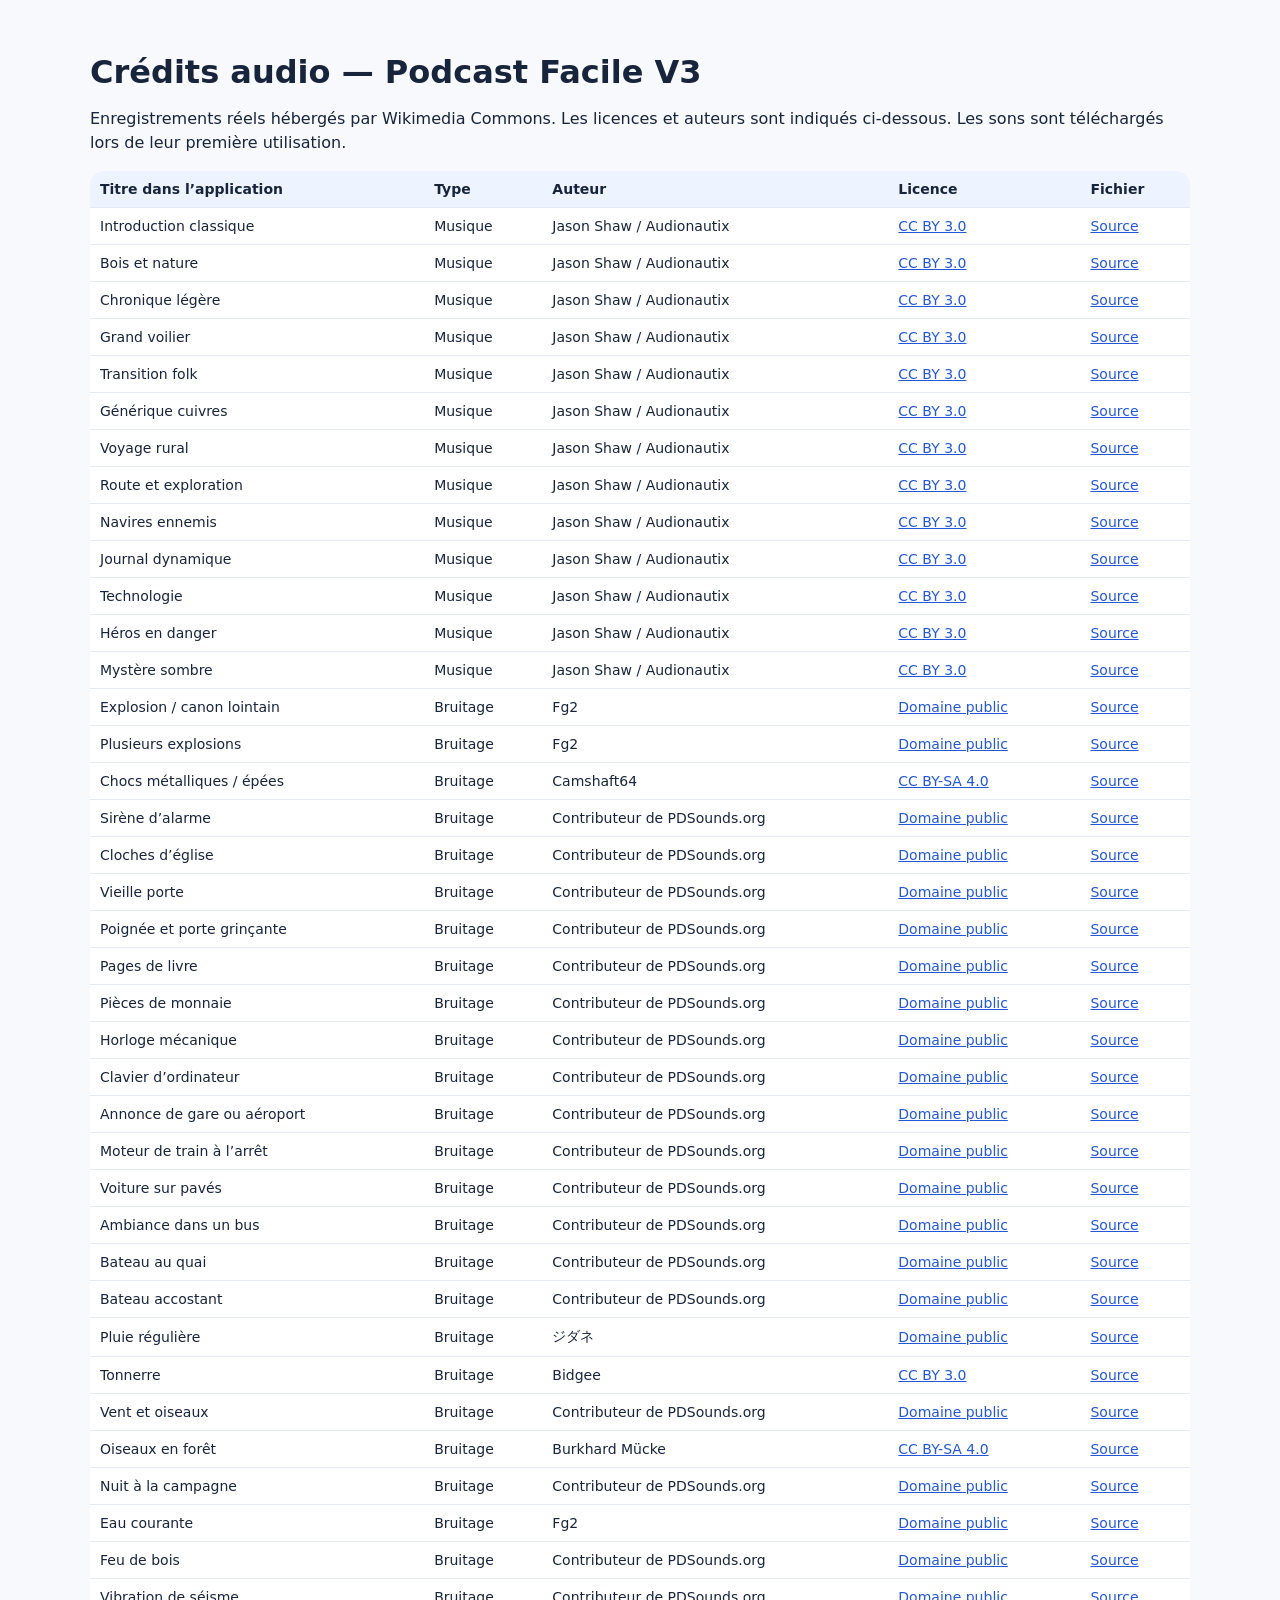
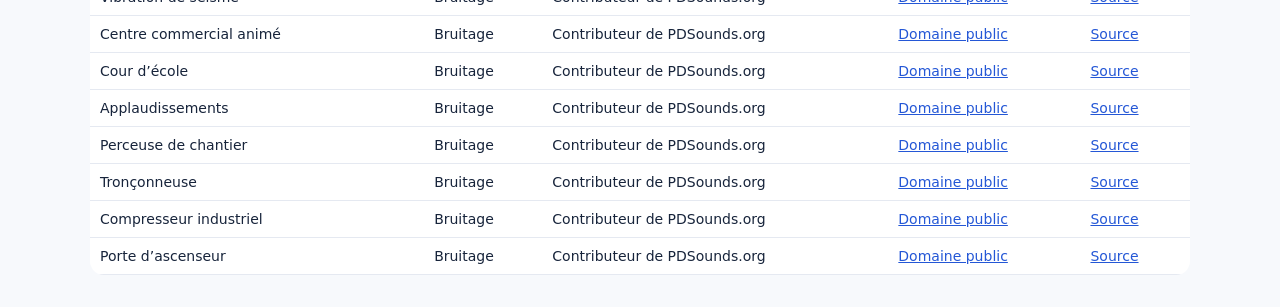
==== commit 9d243464: "Réparer la publication du montage ordonné" ====
--- a/app/public/audio-credits.html
+++ b/app/public/audio-credits.html
@@ -1 +1 @@
-<!doctype html><html lang="fr"><head><meta charset="utf-8"><meta name="viewport" content="width=device-width,initial-scale=1"><title>Crédits audio — Podcast Facile</title><style>body{font:16px system-ui;margin:0;background:#f7f9fc;color:#17243b}main{max-width:1100px;margin:auto;padding:32px 18px}h1{margin-bottom:8px}p{line-height:1.5}table{width:100%;border-collapse:collapse;background:white;border-radius:14px;overflow:hidden}th,td{text-align:left;padding:10px;border-bottom:1px solid #e5e9f1;font-size:14px}th{background:#edf3ff}a{color:#2457d6}@media(max-width:700px){table,tbody,tr,td{display:block}thead{display:none}tr{padding:10px;border-bottom:1px solid #ddd}td{border:0;padding:4px 8px}}</style></head><body><main><h1>Crédits audio — Podcast Facile</h1><p>Les musiques et bruitages proviennent de sources libres ou sous licence. Chaque fichier reste associé à son auteur, à sa page source et à sa licence.</p><table><thead><tr><th>Titre dans l’application</th><th>Type</th><th>Auteur</th><th>Licence</th><th>Fichier</th></tr></thead><tbody><tr><td>A Chantar — chant occitan du XIIe siècle</td><td>Musique</td><td>Comtesse de Die / chant Makemi</td><td><a href="https://creativecommons.org/licenses/by-sa/3.0/">CC BY-SA 3.0</a></td><td><a href="https://commons.wikimedia.org/wiki/File:A_Chantar.ogg">Source</a></td></tr><tr><td>Breves dies hominis — musique médiévale</td><td>Musique</td><td>Makemi</td><td><a href="https://creativecommons.org/publicdomain/mark/1.0/">Domaine public</a></td><td><a href="https://commons.wikimedia.org/wiki/File:Breves_dies_hominis.ogg">Source</a></td></tr><tr><td>Dueil angoisseux — XVe siècle</td><td>Musique</td><td>Gilles Binchois / interprétation Tetraktys</td><td><a href="https://creativecommons.org/licenses/by/3.0/">CC BY 3.0</a></td><td><a href="https://commons.wikimedia.org/wiki/File:Dueil_angoisseux.ogg">Source</a></td></tr><tr><td>Janequin — La Guerre</td><td>Musique</td><td>Cherry Creek High School Meistersingers / Struhs</td><td><a href="https://creativecommons.org/publicdomain/zero/1.0/">CC0</a></td><td><a href="https://commons.wikimedia.org/wiki/File:La_Guerre_by_Cl%C3%A9ment_Janequin.ogg">Source</a></td></tr><tr><td>Monteverdi — musique de bataille</td><td>Musique</td><td>Trisdee na Patalung et ensemble</td><td><a href="https://creativecommons.org/licenses/by/2.5/">CC BY 2.5</a></td><td><a href="https://commons.wikimedia.org/wiki/File:Monteverdi_-_Combattimento_-_Battle_music.ogg">Source</a></td></tr><tr><td>O frondens virga — Hildegarde de Bingen</td><td>Musique</td><td>Hildegarde de Bingen / interprétation Makemi</td><td><a href="https://creativecommons.org/licenses/by-sa/3.0/">CC BY-SA 3.0</a></td><td><a href="https://commons.wikimedia.org/wiki/File:O_frondens.ogg">Source</a></td></tr><tr><td>Récit médiéval</td><td>Musique</td><td>Frank Schröter</td><td><a href="https://creativecommons.org/licenses/by/4.0/">CC BY 4.0</a></td><td><a href="https://commons.wikimedia.org/wiki/File:Medieval_Story_by_Frank_Schr%C3%B6ter.ogg">Source</a></td></tr><tr><td>Rêve médiéval</td><td>Musique</td><td>Frank Schröter</td><td><a href="https://creativecommons.org/licenses/by/4.0/">CC BY 4.0</a></td><td><a href="https://commons.wikimedia.org/wiki/File:Medieval_Dream_by_Frank_Schr%C3%B6ter.ogg">Source</a></td></tr><tr><td>Santa Maria, Strela do Dia — XIIIe siècle</td><td>Musique</td><td>Interprétation Makemi</td><td><a href="https://creativecommons.org/publicdomain/mark/1.0/">Domaine public</a></td><td><a href="https://commons.wikimedia.org/wiki/File:Santa_Maria.ogg">Source</a></td></tr><tr><td>Égypte ancienne et désert</td><td>Musique</td><td>Jason Shaw / Audionautix</td><td><a href="https://creativecommons.org/licenses/by/3.0/">CC BY 3.0</a></td><td><a href="https://commons.wikimedia.org/wiki/File:Audionautix-com-ccby-egyptiancrawl.mp3">Source</a></td></tr><tr><td>Course-poursuite</td><td>Musique</td><td>Jason Shaw / Audionautix</td><td><a href="https://creativecommons.org/licenses/by/3.0/">CC BY 3.0</a></td><td><a href="https://commons.wikimedia.org/wiki/File:Audionautix-com-ccby-chasinit.mp3">Source</a></td></tr><tr><td>Empire en cendres</td><td>Musique</td><td>Jason Shaw / Audionautix</td><td><a href="https://creativecommons.org/licenses/by/3.0/">CC BY 3.0</a></td><td><a href="https://commons.wikimedia.org/wiki/File:Audionautix-com-ccby-ashesofanempire.mp3">Source</a></td></tr><tr><td>Far West — banjo en mouvement</td><td>Musique</td><td>Jason Shaw / Audionautix</td><td><a href="https://creativecommons.org/licenses/by/3.0/">CC BY 3.0</a></td><td><a href="https://commons.wikimedia.org/wiki/File:Audionautix-com-ccby-banjohop.mp3">Source</a></td></tr><tr><td>Grand voilier</td><td>Musique</td><td>Jason Shaw / Audionautix</td><td><a href="https://creativecommons.org/licenses/by/3.0/">CC BY 3.0</a></td><td><a href="https://commons.wikimedia.org/wiki/File:Audionautix-com-ccby-atallship.mp3">Source</a></td></tr><tr><td>Grande aventure épique</td><td>Musique</td><td>Jason Shaw / Audionautix</td><td><a href="https://creativecommons.org/licenses/by/3.0/">CC BY 3.0</a></td><td><a href="https://commons.wikimedia.org/wiki/File:Audionautix-com-ccby-epicseries.mp3">Source</a></td></tr><tr><td>Générique historique épique</td><td>Musique</td><td>Jason Shaw / Audionautix</td><td><a href="https://creativecommons.org/licenses/by/3.0/">CC BY 3.0</a></td><td><a href="https://commons.wikimedia.org/wiki/File:Audionautix-com-ccby-epictvtheme.mp3">Source</a></td></tr><tr><td>Héros en danger</td><td>Musique</td><td>Jason Shaw / Audionautix</td><td><a href="https://creativecommons.org/licenses/by/3.0/">CC BY 3.0</a></td><td><a href="https://commons.wikimedia.org/wiki/File:Audionautix-com-ccby-heroinperil.mp3">Source</a></td></tr><tr><td>Introduction d’action</td><td>Musique</td><td>Jason Shaw / Audionautix</td><td><a href="https://creativecommons.org/licenses/by/3.0/">CC BY 3.0</a></td><td><a href="https://commons.wikimedia.org/wiki/File:Audionautix-com-ccby-introaction.mp3">Source</a></td></tr><tr><td>Navires ennemis</td><td>Musique</td><td>Jason Shaw / Audionautix</td><td><a href="https://creativecommons.org/licenses/by/3.0/">CC BY 3.0</a></td><td><a href="https://commons.wikimedia.org/wiki/File:Audionautix-com-ccby-enemyships.mp3">Source</a></td></tr><tr><td>Quelqu’un de pressé</td><td>Musique</td><td>Jason Shaw / Audionautix</td><td><a href="https://creativecommons.org/licenses/by/3.0/">CC BY 3.0</a></td><td><a href="https://commons.wikimedia.org/wiki/File:Audionautix-com-ccby-getamoveon.mp3">Source</a></td></tr><tr><td>Route et exploration</td><td>Musique</td><td>Jason Shaw / Audionautix</td><td><a href="https://creativecommons.org/licenses/by/3.0/">CC BY 3.0</a></td><td><a href="https://commons.wikimedia.org/wiki/File:Audionautix-com-ccby-dobromash.mp3">Source</a></td></tr><tr><td>Scène de combat</td><td>Musique</td><td>Jason Shaw / Audionautix</td><td><a href="https://creativecommons.org/licenses/by/3.0/">CC BY 3.0</a></td><td><a href="https://commons.wikimedia.org/wiki/File:Audionautix-com-ccby-fightscene.mp3">Source</a></td></tr><tr><td>Sous le feu</td><td>Musique</td><td>Jason Shaw / Audionautix</td><td><a href="https://creativecommons.org/licenses/by/3.0/">CC BY 3.0</a></td><td><a href="https://commons.wikimedia.org/wiki/File:Audionautix-com-ccby-lineoffire.mp3">Source</a></td></tr><tr><td>Cité engloutie et exploration maritime</td><td>Musique</td><td>Jason Shaw / Audionautix</td><td><a href="https://creativecommons.org/licenses/by/3.0/">CC BY 3.0</a></td><td><a href="https://commons.wikimedia.org/wiki/File:Audionautix-com-ccby-atlantis.mp3">Source</a></td></tr><tr><td>Menace et monde inconnu</td><td>Musique</td><td>Jason Shaw / Audionautix</td><td><a href="https://creativecommons.org/licenses/by/3.0/">CC BY 3.0</a></td><td><a href="https://commons.wikimedia.org/wiki/File:Audionautix-com-ccby-eventhorizon.mp3">Source</a></td></tr><tr><td>Mystère sombre</td><td>Musique</td><td>Jason Shaw / Audionautix</td><td><a href="https://creativecommons.org/licenses/by/3.0/">CC BY 3.0</a></td><td><a href="https://commons.wikimedia.org/wiki/File:Audionautix-com-ccby-houseofevil.mp3">Source</a></td></tr><tr><td>Suspense intense</td><td>Musique</td><td>Jason Shaw / Audionautix</td><td><a href="https://creativecommons.org/licenses/by/3.0/">CC BY 3.0</a></td><td><a href="https://commons.wikimedia.org/wiki/File:Audionautix-com-ccby-intensesuspense.mp3">Source</a></td></tr><tr><td>Bois et nature</td><td>Musique</td><td>Jason Shaw / Audionautix</td><td><a href="https://creativecommons.org/licenses/by/3.0/">CC BY 3.0</a></td><td><a href="https://commons.wikimedia.org/wiki/File:Audionautix-com-ccby-allgoodinthewood.mp3">Source</a></td></tr><tr><td>Exploration lointaine</td><td>Musique</td><td>Jason Shaw / Audionautix</td><td><a href="https://creativecommons.org/licenses/by/3.0/">CC BY 3.0</a></td><td><a href="https://commons.wikimedia.org/wiki/File:Audionautix-com-ccby-azimuth.mp3">Source</a></td></tr><tr><td>Légendes du fleuve</td><td>Musique</td><td>Jason Shaw / Audionautix</td><td><a href="https://creativecommons.org/licenses/by/3.0/">CC BY 3.0</a></td><td><a href="https://commons.wikimedia.org/wiki/File:Audionautix-com-ccby-legendsoftheriver.mp3">Source</a></td></tr><tr><td>Paysage calme et nostalgique</td><td>Musique</td><td>Jason Shaw / Audionautix</td><td><a href="https://creativecommons.org/licenses/by/3.0/">CC BY 3.0</a></td><td><a href="https://commons.wikimedia.org/wiki/File:Audionautix-com-ccby-autumnsunset.mp3">Source</a></td></tr><tr><td>Rythme de la forêt</td><td>Musique</td><td>Jason Shaw / Audionautix</td><td><a href="https://creativecommons.org/licenses/by/3.0/">CC BY 3.0</a></td><td><a href="https://commons.wikimedia.org/wiki/File:Audionautix-com-ccby-forestrhythm.mp3">Source</a></td></tr><tr><td>Technologie</td><td>Musique</td><td>Jason Shaw / Audionautix</td><td><a href="https://creativecommons.org/licenses/by/3.0/">CC BY 3.0</a></td><td><a href="https://commons.wikimedia.org/wiki/File:Audionautix-com-ccby-glitch.mp3">Source</a></td></tr><tr><td>Voyage rural</td><td>Musique</td><td>Jason Shaw / Audionautix</td><td><a href="https://creativecommons.org/licenses/by/3.0/">CC BY 3.0</a></td><td><a href="https://commons.wikimedia.org/wiki/File:Audionautix-com-ccby-countrycue1.mp3">Source</a></td></tr><tr><td>Chronique légère</td><td>Musique</td><td>Jason Shaw / Audionautix</td><td><a href="https://creativecommons.org/licenses/by/3.0/">CC BY 3.0</a></td><td><a href="https://commons.wikimedia.org/wiki/File:Audionautix-com-ccby-askrufus.mp3">Source</a></td></tr><tr><td>Générique cuivres</td><td>Musique</td><td>Jason Shaw / Audionautix</td><td><a href="https://creativecommons.org/licenses/by/3.0/">CC BY 3.0</a></td><td><a href="https://commons.wikimedia.org/wiki/File:Audionautix-com-ccby-bighornsintro2.mp3">Source</a></td></tr><tr><td>Introduction classique</td><td>Musique</td><td>Jason Shaw / Audionautix</td><td><a href="https://creativecommons.org/licenses/by/3.0/">CC BY 3.0</a></td><td><a href="https://commons.wikimedia.org/wiki/File:Audionautix-com-ccby-30secondclassical.mp3">Source</a></td></tr><tr><td>Journal dynamique</td><td>Musique</td><td>Jason Shaw / Audionautix</td><td><a href="https://creativecommons.org/licenses/by/3.0/">CC BY 3.0</a></td><td><a href="https://commons.wikimedia.org/wiki/File:Audionautix-com-ccby-funbusyintro.mp3">Source</a></td></tr><tr><td>Transition folk</td><td>Musique</td><td>Jason Shaw / Audionautix</td><td><a href="https://creativecommons.org/licenses/by/3.0/">CC BY 3.0</a></td><td><a href="https://commons.wikimedia.org/wiki/File:Audionautix-com-ccby-banjoshort.mp3">Source</a></td></tr><tr><td>Bataille médiévale — chevaux, épées et cris</td><td>Bruitage</td><td>DeadVDI</td><td><a href="https://creativecommons.org/publicdomain/zero/1.0/">CC0</a></td><td><a href="https://freesound.org/people/DeadVDI/sounds/376646/">Source</a></td></tr><tr><td>Bataille navale de pirates</td><td>Bruitage</td><td>istudeny</td><td><a href="https://creativecommons.org/publicdomain/zero/1.0/">CC0</a></td><td><a href="https://freesound.org/people/istudeny/sounds/576054/">Source</a></td></tr><tr><td>Combat d’épées enregistré</td><td>Bruitage</td><td>Fenodyrie / Freesound community</td><td><a href="https://pixabay.com/service/license-summary/">Pixabay Content License</a></td><td><a href="https://pixabay.com/sound-effects/film-special-effects-sword-against-sword-6341/">Source</a></td></tr><tr><td>Coup d’épée isolé</td><td>Bruitage</td><td>Freesound community</td><td><a href="https://pixabay.com/service/license-summary/">Pixabay Content License</a></td><td><a href="https://pixabay.com/sound-effects/film-special-effects-sword-hit-7160/">Source</a></td></tr><tr><td>Cri de douleur — Wilhelm</td><td>Bruitage</td><td>Enregistrement patrimonial publié sur Wikimedia Commons</td><td><a href="https://creativecommons.org/publicdomain/zero/1.0/">CC0</a></td><td><a href="https://commons.wikimedia.org/wiki/File:Wilhelm_Scream.ogg">Source</a></td></tr><tr><td>Explosion courte</td><td>Bruitage</td><td>Fg2</td><td><a href="https://creativecommons.org/publicdomain/mark/1.0/">Domaine public</a></td><td><a href="https://commons.wikimedia.org/wiki/File:Explosion-LS100155.ogg">Source</a></td></tr><tr><td>Métal jeté au sol</td><td>Bruitage</td><td>Camshaft64</td><td><a href="https://creativecommons.org/licenses/by-sa/4.0/">CC BY-SA 4.0</a></td><td><a href="https://commons.wikimedia.org/wiki/File:Metal_Clanging_Noises.ogg">Source</a></td></tr><tr><td>Plusieurs explosions</td><td>Bruitage</td><td>Fg2</td><td><a href="https://creativecommons.org/publicdomain/mark/1.0/">Domaine public</a></td><td><a href="https://commons.wikimedia.org/wiki/File:Explosions-LS100152.ogg">Source</a></td></tr><tr><td>Réveil militaire au clairon</td><td>Bruitage</td><td>Sgt. Codie Lynn Williams, U.S. Marine Corps</td><td><a href="https://creativecommons.org/publicdomain/mark/1.0/">Domaine public</a></td><td><a href="https://commons.wikimedia.org/wiki/File:Reveille.ogg">Source</a></td></tr><tr><td>Salve de canon et réveil militaire</td><td>Bruitage</td><td>United States Military Academy Hellcats</td><td><a href="https://creativecommons.org/publicdomain/mark/1.0/">Domaine public</a></td><td><a href="https://commons.wikimedia.org/wiki/File:01_Salute_Cannon_Reveille.ogg">Source</a></td></tr><tr><td>Sirène d’alarme</td><td>Bruitage</td><td>Contributeur de PDSounds.org</td><td><a href="https://creativecommons.org/publicdomain/mark/1.0/">Domaine public</a></td><td><a href="https://commons.wikimedia.org/wiki/File:Alarm_or_siren.ogg">Source</a></td></tr><tr><td>Série de coups de feu simulés</td><td>Bruitage</td><td>aradlaw</td><td><a href="https://creativecommons.org/publicdomain/mark/1.0/">Domaine public</a></td><td><a href="https://commons.wikimedia.org/wiki/File:Gunshots_8.ogg">Source</a></td></tr><tr><td>Tambour militaire</td><td>Bruitage</td><td>SvonHalenbach</td><td><a href="https://creativecommons.org/publicdomain/mark/1.0/">Domaine public</a></td><td><a href="https://commons.wikimedia.org/wiki/File:Militarydrumbeat.ogg">Source</a></td></tr><tr><td>Épée dégainée</td><td>Bruitage</td><td>Freesound community</td><td><a href="https://pixabay.com/service/license-summary/">Pixabay Content License</a></td><td><a href="https://pixabay.com/sound-effects/film-special-effects-unsheath-sword-6113/">Source</a></td></tr><tr><td>Centre commercial animé</td><td>Bruitage</td><td>Contributeur de PDSounds.org</td><td><a href="https://creativecommons.org/publicdomain/mark/1.0/">Domaine public</a></td><td><a href="https://commons.wikimedia.org/wiki/File:1_minute_at_the_alexa_mall_in_berlin.ogg">Source</a></td></tr><tr><td>Château et village médiéval</td><td>Bruitage</td><td>ramonmineiro</td><td><a href="https://creativecommons.org/publicdomain/zero/1.0/">CC0</a></td><td><a href="https://freesound.org/people/ramonmineiro/sounds/578072/">Source</a></td></tr><tr><td>Cloche de pompiers de la fin du XIXe siècle</td><td>Bruitage</td><td>Konrad Gutkowski et Jonathan Nicolai / Work With Sounds</td><td><a href="https://creativecommons.org/licenses/by/4.0/">CC BY 4.0</a></td><td><a href="https://commons.wikimedia.org/wiki/File:WWS_Firedepartmentbell.ogg">Source</a></td></tr><tr><td>Cloches d’église</td><td>Bruitage</td><td>Contributeur de PDSounds.org</td><td><a href="https://creativecommons.org/publicdomain/mark/1.0/">Domaine public</a></td><td><a href="https://commons.wikimedia.org/wiki/File:Church_bells_-_Leverkusen,_2007.oga">Source</a></td></tr><tr><td>Cour d’école</td><td>Bruitage</td><td>Contributeur de PDSounds.org</td><td><a href="https://creativecommons.org/publicdomain/mark/1.0/">Domaine public</a></td><td><a href="https://commons.wikimedia.org/wiki/File:Douzen_kids_on_playground.ogg">Source</a></td></tr><tr><td>Détonations de feux d’artifice</td><td>Bruitage</td><td>ezwa</td><td><a href="https://creativecommons.org/publicdomain/mark/1.0/">Domaine public</a></td><td><a href="https://commons.wikimedia.org/wiki/File:Noises_and_fireworks.ogg">Source</a></td></tr><tr><td>Grand marché très animé</td><td>Bruitage</td><td>Bembety</td><td><a href="https://creativecommons.org/licenses/by-sa/4.0/">CC BY-SA 4.0</a></td><td><a href="https://commons.wikimedia.org/wiki/File:Ambient_sound_recording_of_Gombe_Main_Market.ogg">Source</a></td></tr><tr><td>Marché médiéval animé</td><td>Bruitage</td><td>bolkmar</td><td><a href="https://creativecommons.org/publicdomain/zero/1.0/">CC0</a></td><td><a href="https://freesound.org/people/bolkmar/sounds/424790/">Source</a></td></tr><tr><td>Marché provençal animé</td><td>Bruitage</td><td>Jacques Lahitte</td><td><a href="https://creativecommons.org/licenses/by/3.0/">CC BY 3.0</a></td><td><a href="https://commons.wikimedia.org/wiki/File:Marche-de-provence.ogg">Source</a></td></tr><tr><td>Marché sous la pluie</td><td>Bruitage</td><td>stephan / PDSounds.org</td><td><a href="https://creativecommons.org/publicdomain/mark/1.0/">Domaine public</a></td><td><a href="https://commons.wikimedia.org/wiki/File:Flea_market_in_the_rain.ogg">Source</a></td></tr><tr><td>Pas résonnant dans une église</td><td>Bruitage</td><td>Contributeur de PDSounds.org</td><td><a href="https://creativecommons.org/publicdomain/mark/1.0/">Domaine public</a></td><td><a href="https://commons.wikimedia.org/wiki/File:Church_people_walking_steps_with_reverb.ogg">Source</a></td></tr><tr><td>Rue en ville</td><td>Bruitage</td><td>cori / PDSounds.org</td><td><a href="https://creativecommons.org/publicdomain/mark/1.0/">Domaine public</a></td><td><a href="https://commons.wikimedia.org/wiki/File:Sunday_in_the_city_street_noise1.ogg">Source</a></td></tr><tr><td>Bois et glace qui craquent</td><td>Bruitage</td><td>Contributeur de PDSounds.org</td><td><a href="https://creativecommons.org/publicdomain/mark/1.0/">Domaine public</a></td><td><a href="https://commons.wikimedia.org/wiki/File:Bones_breaking_wood_fire_ice_crackling.ogg">Source</a></td></tr><tr><td>Bourdon en gros plan</td><td>Bruitage</td><td>soerena / PDSounds.org</td><td><a href="https://creativecommons.org/publicdomain/mark/1.0/">Domaine public</a></td><td><a href="https://commons.wikimedia.org/wiki/File:Hummel_bee.ogg">Source</a></td></tr><tr><td>Brise, oiseaux et oies</td><td>Bruitage</td><td>Contributeur de PDSounds.org</td><td><a href="https://creativecommons.org/publicdomain/mark/1.0/">Domaine public</a></td><td><a href="https://commons.wikimedia.org/wiki/File:Breeze_birds_and_geese.ogg">Source</a></td></tr><tr><td>Canard huppé</td><td>Bruitage</td><td>Jamescandless</td><td><a href="https://creativecommons.org/licenses/by-sa/3.0/">CC BY-SA 3.0</a></td><td><a href="https://commons.wikimedia.org/wiki/File:Tufted_Duck.ogg">Source</a></td></tr><tr><td>Chat qui miaule</td><td>Bruitage</td><td>Dan Crosby</td><td><a href="https://creativecommons.org/licenses/by-sa/3.0/">CC BY-SA 3.0</a></td><td><a href="https://commons.wikimedia.org/wiki/File:Meow.ogg">Source</a></td></tr><tr><td>Cheval au galop sur des pavés</td><td>Bruitage</td><td>Monika Widzicka / Work With Sounds</td><td><a href="https://creativecommons.org/licenses/by/4.0/">CC BY 4.0</a></td><td><a href="https://commons.wikimedia.org/wiki/File:WWS_Clatterofhorseshoesonthepavement.ogg">Source</a></td></tr><tr><td>Cheval qui hennit</td><td>Bruitage</td><td>Hü</td><td><a href="https://creativecommons.org/publicdomain/mark/1.0/">Domaine public</a></td><td><a href="https://commons.wikimedia.org/wiki/File:Wiehern.ogg">Source</a></td></tr><tr><td>Chevaux au galop dans l’herbe</td><td>Bruitage</td><td>craigsmith</td><td><a href="https://creativecommons.org/publicdomain/zero/1.0/">CC0</a></td><td><a href="https://freesound.org/people/craigsmith/sounds/479704/">Source</a></td></tr><tr><td>Chien qui aboie</td><td>Bruitage</td><td>Amada44</td><td><a href="https://creativecommons.org/licenses/by-sa/3.0/">CC BY-SA 3.0</a></td><td><a href="https://commons.wikimedia.org/wiki/File:Barking_of_a_dog.ogg">Source</a></td></tr><tr><td>Cochon d’Inde réclamant à manger</td><td>Bruitage</td><td>Valderifs</td><td><a href="https://creativecommons.org/licenses/by-sa/4.0/">CC BY-SA 4.0</a></td><td><a href="https://commons.wikimedia.org/wiki/File:Screaming-guinea-pig.ogg">Source</a></td></tr><tr><td>Cochon qui grogne</td><td>Bruitage</td><td>Secretlondon</td><td><a href="https://creativecommons.org/licenses/by-sa/2.5/">CC BY-SA 2.5</a></td><td><a href="https://commons.wikimedia.org/wiki/File:Mudchute_pig_1.ogg">Source</a></td></tr><tr><td>Coq qui chante</td><td>Bruitage</td><td>Filo gèn&#x27;</td><td><a href="https://creativecommons.org/licenses/by-sa/4.0/">CC BY-SA 4.0</a></td><td><a href="https://commons.wikimedia.org/wiki/File:Rooster_crowing.ogg">Source</a></td></tr><tr><td>Cri de hibou</td><td>Bruitage</td><td>Jamescandless</td><td><a href="https://creativecommons.org/licenses/by-sa/3.0/">CC BY-SA 3.0</a></td><td><a href="https://commons.wikimedia.org/wiki/File:Short-eared_Owl.ogg">Source</a></td></tr><tr><td>Eau courante</td><td>Bruitage</td><td>Fg2</td><td><a href="https://creativecommons.org/publicdomain/mark/1.0/">Domaine public</a></td><td><a href="https://commons.wikimedia.org/wiki/File:Flowing-water-100019.ogg">Source</a></td></tr><tr><td>Feu de camp</td><td>Bruitage</td><td>Glaneur de sons</td><td><a href="https://creativecommons.org/publicdomain/mark/1.0/">Domaine public</a></td><td><a href="https://commons.wikimedia.org/wiki/File:Campfire_sound_ambience.ogg">Source</a></td></tr><tr><td>Forêt dense : oiseaux, insectes et vent</td><td>Bruitage</td><td>nille / PDSounds.org</td><td><a href="https://creativecommons.org/publicdomain/mark/1.0/">Domaine public</a></td><td><a href="https://commons.wikimedia.org/wiki/File:20090610_0_ambience.ogg">Source</a></td></tr><tr><td>Grenouilles la nuit</td><td>Bruitage</td><td>Hughesdarren</td><td><a href="https://creativecommons.org/licenses/by-sa/4.0/">CC BY-SA 4.0</a></td><td><a href="https://commons.wikimedia.org/wiki/File:Frog_sounds.ogg">Source</a></td></tr><tr><td>Grondement et vibrations</td><td>Bruitage</td><td>Contributeur de PDSounds.org</td><td><a href="https://creativecommons.org/publicdomain/mark/1.0/">Domaine public</a></td><td><a href="https://commons.wikimedia.org/wiki/File:Earthquake.ogg">Source</a></td></tr><tr><td>Herbes sèches et bois au feu</td><td>Bruitage</td><td>Contributeur de PDSounds.org</td><td><a href="https://creativecommons.org/publicdomain/mark/1.0/">Domaine public</a></td><td><a href="https://commons.wikimedia.org/wiki/File:Dry_grass_burning_in_open_fireplace.ogg">Source</a></td></tr><tr><td>Loups qui hurlent</td><td>Bruitage</td><td>U.S. Fish and Wildlife Service</td><td><a href="https://creativecommons.org/publicdomain/mark/1.0/">Domaine public</a></td><td><a href="https://commons.wikimedia.org/wiki/File:Wolf_howls.ogg">Source</a></td></tr><tr><td>Mouton qui bêle</td><td>Bruitage</td><td>earthcalling</td><td><a href="https://creativecommons.org/publicdomain/mark/1.0/">Domaine public</a></td><td><a href="https://commons.wikimedia.org/wiki/File:Sheep_bleating.ogg">Source</a></td></tr><tr><td>Nuit à la campagne</td><td>Bruitage</td><td>Contributeur de PDSounds.org</td><td><a href="https://creativecommons.org/publicdomain/mark/1.0/">Domaine public</a></td><td><a href="https://commons.wikimedia.org/wiki/File:Country_night_noise.ogg">Source</a></td></tr><tr><td>Oiseaux en forêt</td><td>Bruitage</td><td>Burkhard Mücke</td><td><a href="https://creativecommons.org/licenses/by-sa/4.0/">CC BY-SA 4.0</a></td><td><a href="https://commons.wikimedia.org/wiki/File:Atmo_%E2%80%93_Waldatmo_V%C3%B6gel.mp3">Source</a></td></tr><tr><td>Petit ruisseau</td><td>Bruitage</td><td>TwoWings</td><td><a href="https://creativecommons.org/licenses/by-sa/3.0/">CC BY-SA 3.0</a></td><td><a href="https://commons.wikimedia.org/wiki/File:Brook_sound.ogg">Source</a></td></tr><tr><td>Pluie régulière</td><td>Bruitage</td><td>ジダネ</td><td><a href="https://creativecommons.org/publicdomain/mark/1.0/">Domaine public</a></td><td><a href="https://commons.wikimedia.org/wiki/File:Rain.ogg">Source</a></td></tr><tr><td>Pluie, tonnerre et pas</td><td>Bruitage</td><td>Contributeur de PDSounds.org</td><td><a href="https://creativecommons.org/publicdomain/mark/1.0/">Domaine public</a></td><td><a href="https://commons.wikimedia.org/wiki/File:Rain_thunder_steps.ogg">Source</a></td></tr><tr><td>Tonnerre</td><td>Bruitage</td><td>Bidgee</td><td><a href="https://creativecommons.org/licenses/by/3.0/">CC BY 3.0</a></td><td><a href="https://commons.wikimedia.org/wiki/File:Thunder.ogg">Source</a></td></tr><tr><td>Tronçonneuse</td><td>Bruitage</td><td>Contributeur de PDSounds.org</td><td><a href="https://creativecommons.org/publicdomain/mark/1.0/">Domaine public</a></td><td><a href="https://commons.wikimedia.org/wiki/File:Chainsaw_10.ogg">Source</a></td></tr><tr><td>Vache qui meugle</td><td>Bruitage</td><td>MichaeltheFox8621</td><td><a href="https://creativecommons.org/licenses/by-sa/4.0/">CC BY-SA 4.0</a></td><td><a href="https://commons.wikimedia.org/wiki/File:Single_Cow_Moo.ogg">Source</a></td></tr><tr><td>Acier chaud coupé dans une forge historique</td><td>Bruitage</td><td>Work With Sounds</td><td><a href="https://creativecommons.org/licenses/by/4.0/">CC BY 4.0</a></td><td><a href="https://commons.wikimedia.org/wiki/File:WWS_Watersmithysteelcutting.ogg">Source</a></td></tr><tr><td>Ambiance dans un avion</td><td>Bruitage</td><td>Contributeur de PDSounds.org</td><td><a href="https://creativecommons.org/publicdomain/mark/1.0/">Domaine public</a></td><td><a href="https://commons.wikimedia.org/wiki/File:Sound_in_air_plane_1.ogg">Source</a></td></tr><tr><td>Ambiance dans un bus</td><td>Bruitage</td><td>Contributeur de PDSounds.org</td><td><a href="https://creativecommons.org/publicdomain/mark/1.0/">Domaine public</a></td><td><a href="https://commons.wikimedia.org/wiki/File:Bus_drive_ambience_with_talk.ogg">Source</a></td></tr><tr><td>Ancien moteur Motor Polski</td><td>Bruitage</td><td>Monika Widzicka / Work With Sounds</td><td><a href="https://creativecommons.org/licenses/by/4.0/">CC BY 4.0</a></td><td><a href="https://commons.wikimedia.org/wiki/File:WWS_MotorPolskicombustionengine.ogg">Source</a></td></tr><tr><td>Annonce dans un aéroport</td><td>Bruitage</td><td>Contributeur de PDSounds.org</td><td><a href="https://creativecommons.org/publicdomain/mark/1.0/">Domaine public</a></td><td><a href="https://commons.wikimedia.org/wiki/File:Airport_station_bulleti.ogg">Source</a></td></tr><tr><td>Avion qui passe</td><td>Bruitage</td><td>Grachev</td><td><a href="https://creativecommons.org/publicdomain/mark/1.0/">Domaine public</a></td><td><a href="https://commons.wikimedia.org/wiki/File:Sound_of_AN-24_airplane.ogg">Source</a></td></tr><tr><td>Bateau accostant</td><td>Bruitage</td><td>Contributeur de PDSounds.org</td><td><a href="https://creativecommons.org/publicdomain/mark/1.0/">Domaine public</a></td><td><a href="https://commons.wikimedia.org/wiki/File:Boat_landing_at_a_wharf.ogg">Source</a></td></tr><tr><td>Bateau au quai</td><td>Bruitage</td><td>Contributeur de PDSounds.org</td><td><a href="https://creativecommons.org/publicdomain/mark/1.0/">Domaine public</a></td><td><a href="https://commons.wikimedia.org/wiki/File:Boat_by_a_wharf_1.ogg">Source</a></td></tr><tr><td>Bateau pirate en mer</td><td>Bruitage</td><td>cabro</td><td><a href="https://creativecommons.org/publicdomain/zero/1.0/">CC0</a></td><td><a href="https://freesound.org/people/cabro/sounds/265622/">Source</a></td></tr><tr><td>Circulation et passants</td><td>Bruitage</td><td>Ready Street</td><td><a href="https://creativecommons.org/licenses/by-sa/4.0/">CC BY-SA 4.0</a></td><td><a href="https://commons.wikimedia.org/wiki/File:Sounds_of_Automobile_and_People.ogg">Source</a></td></tr><tr><td>Cloche de navire</td><td>Bruitage</td><td>Monika Widzicka / Work With Sounds</td><td><a href="https://creativecommons.org/licenses/by/4.0/">CC BY 4.0</a></td><td><a href="https://commons.wikimedia.org/wiki/File:WWS_IcebreakerKunashipsbell.ogg">Source</a></td></tr><tr><td>Compresseur industriel</td><td>Bruitage</td><td>Contributeur de PDSounds.org</td><td><a href="https://creativecommons.org/publicdomain/mark/1.0/">Domaine public</a></td><td><a href="https://commons.wikimedia.org/wiki/File:Compressor_motor.ogg">Source</a></td></tr><tr><td>Cor de signalisation ferroviaire des années 1950</td><td>Bruitage</td><td>Work With Sounds / LWL Industrial Museum</td><td><a href="https://creativecommons.org/licenses/by/4.0/">CC BY 4.0</a></td><td><a href="https://commons.wikimedia.org/wiki/File:WWS_Signalhorn.ogg">Source</a></td></tr><tr><td>Corne de brume</td><td>Bruitage</td><td>Work With Sounds</td><td><a href="https://creativecommons.org/licenses/by/4.0/">CC BY 4.0</a></td><td><a href="https://commons.wikimedia.org/wiki/File:WWS_Foghorn.ogg">Source</a></td></tr><tr><td>Corne d’un bateau à vapeur</td><td>Bruitage</td><td>Nachtbold</td><td><a href="https://creativecommons.org/publicdomain/zero/1.0/">CC0</a></td><td><a href="https://commons.wikimedia.org/wiki/File:Bl%C3%BCmlisalp_Horn.ogg">Source</a></td></tr><tr><td>Coup sourd de machine</td><td>Bruitage</td><td>Secretlondon</td><td><a href="https://creativecommons.org/licenses/by-sa/2.5/">CC BY-SA 2.5</a></td><td><a href="https://commons.wikimedia.org/wiki/File:Clunk_noise_-_machinery.ogg">Source</a></td></tr><tr><td>Forge : acier martelé</td><td>Bruitage</td><td>Monika Widzicka / Work With Sounds</td><td><a href="https://creativecommons.org/licenses/by/4.0/">CC BY 4.0</a></td><td><a href="https://commons.wikimedia.org/wiki/File:WWS_Smithysteelforging2.ogg">Source</a></td></tr><tr><td>Hall de gare animé</td><td>Bruitage</td><td>Laura Vaara / Work With Sounds</td><td><a href="https://creativecommons.org/licenses/by/4.0/">CC BY 4.0</a></td><td><a href="https://commons.wikimedia.org/wiki/File:WWS_TheStationHallOfTheTampereStation.ogg">Source</a></td></tr><tr><td>Hélicoptère de secours au décollage</td><td>Bruitage</td><td>Teacoolish</td><td><a href="https://creativecommons.org/licenses/by-sa/4.0/">CC BY-SA 4.0</a></td><td><a href="https://commons.wikimedia.org/wiki/File:Rescue_helicopter_take_off.ogg">Source</a></td></tr><tr><td>Klaxon de train</td><td>Bruitage</td><td>Konrad Gutkowski / Work With Sounds</td><td><a href="https://creativecommons.org/licenses/by/4.0/">CC BY 4.0</a></td><td><a href="https://commons.wikimedia.org/wiki/File:WWS_Signalhorntrainhorn.ogg">Source</a></td></tr><tr><td>Klaxon de voiture</td><td>Bruitage</td><td>15HPanska_Ruttner_Jan</td><td><a href="https://creativecommons.org/publicdomain/zero/1.0/">CC0</a></td><td><a href="https://commons.wikimedia.org/wiki/File:Car_Horn.wav">Source</a></td></tr><tr><td>Locomotive prussienne P8 passant en gare</td><td>Bruitage</td><td>Konrad Gutkowski / Work With Sounds</td><td><a href="https://creativecommons.org/licenses/by/4.0/">CC BY 4.0</a></td><td><a href="https://commons.wikimedia.org/wiki/File:WWS_PrussianpassengersteamlocomotiveP-8.ogg">Source</a></td></tr><tr><td>Locomotive à vapeur en fonctionnement</td><td>Bruitage</td><td>Konrad Gutkowski / Work With Sounds</td><td><a href="https://creativecommons.org/licenses/by/4.0/">CC BY 4.0</a></td><td><a href="https://commons.wikimedia.org/wiki/File:WWS_Steamlocomotive.ogg">Source</a></td></tr><tr><td>Machine routière à vapeur libérant la pression</td><td>Bruitage</td><td>LouiseBrown1981</td><td><a href="https://creativecommons.org/licenses/by-sa/3.0/">CC BY-SA 3.0</a></td><td><a href="https://commons.wikimedia.org/wiki/File:Aveling_%26_Porter_traction_engine_releasing_steam.ogg">Source</a></td></tr><tr><td>Machine à vapeur régulière</td><td>Bruitage</td><td>Contributeur de PDSounds.org</td><td><a href="https://creativecommons.org/publicdomain/mark/1.0/">Domaine public</a></td><td><a href="https://commons.wikimedia.org/wiki/File:Steam_engine.ogg">Source</a></td></tr><tr><td>Moteur agricole à essence de 1925</td><td>Bruitage</td><td>Monika Widzicka / Work With Sounds</td><td><a href="https://creativecommons.org/licenses/by/4.0/">CC BY 4.0</a></td><td><a href="https://commons.wikimedia.org/wiki/File:WWS_Wittecombustionengine.ogg">Source</a></td></tr><tr><td>Moteur automobile V8</td><td>Bruitage</td><td>Mustangworld / Type0</td><td><a href="https://creativecommons.org/licenses/by-sa/3.0/">CC BY-SA 3.0</a></td><td><a href="https://commons.wikimedia.org/wiki/File:MAC3.OGG">Source</a></td></tr><tr><td>Moteur de Ferrari 250 GTO</td><td>Bruitage</td><td>Provo rossi</td><td><a href="https://creativecommons.org/licenses/by/4.0/">CC BY 4.0</a></td><td><a href="https://commons.wikimedia.org/wiki/File:Ferrari_250_GTO,_Engine_Sound.ogg">Source</a></td></tr><tr><td>Moteur de train à l’arrêt</td><td>Bruitage</td><td>Contributeur de PDSounds.org</td><td><a href="https://creativecommons.org/publicdomain/mark/1.0/">Domaine public</a></td><td><a href="https://commons.wikimedia.org/wiki/File:Droning_train_motor_on_halt.ogg">Source</a></td></tr><tr><td>Moteur d’un navire historique restauré</td><td>Bruitage</td><td>Monika Widzicka / Work With Sounds</td><td><a href="https://creativecommons.org/licenses/by/4.0/">CC BY 4.0</a></td><td><a href="https://commons.wikimedia.org/wiki/File:WWS_IcebreakerKunashipsengine.ogg">Source</a></td></tr><tr><td>Moto de course</td><td>Bruitage</td><td>Technical Museum of Slovenia / Work With Sounds</td><td><a href="https://creativecommons.org/licenses/by/4.0/">CC BY 4.0</a></td><td><a href="https://commons.wikimedia.org/wiki/File:WWS_MotorcycleTOMOSD-9.ogg">Source</a></td></tr><tr><td>Métro arrivant en station</td><td>Bruitage</td><td>Contributeur Wikimedia Commons</td><td><a href="https://creativecommons.org/licenses/by-sa/4.0/">CC BY-SA 4.0</a></td><td><a href="https://commons.wikimedia.org/wiki/File:London_Underground_1996_Stock_train_arriving_in_a_station.ogg">Source</a></td></tr><tr><td>Perceuse de chantier</td><td>Bruitage</td><td>Contributeur de PDSounds.org</td><td><a href="https://creativecommons.org/publicdomain/mark/1.0/">Domaine public</a></td><td><a href="https://commons.wikimedia.org/wiki/File:Drilling_next_door_5.ogg">Source</a></td></tr><tr><td>Pompe à air d’une locomotive à vapeur</td><td>Bruitage</td><td>Konrad Gutkowski et Julian Blaschke / Work With Sounds</td><td><a href="https://creativecommons.org/licenses/by/4.0/">CC BY 4.0</a></td><td><a href="https://commons.wikimedia.org/wiki/File:WWS_Airpumpsteamlocomotive.ogg">Source</a></td></tr><tr><td>Port maritime : machines, mouettes et vagues</td><td>Bruitage</td><td>Eigen Opnames / Beeld en Geluid</td><td><a href="https://creativecommons.org/licenses/by-sa/3.0/">CC BY-SA 3.0</a></td><td><a href="https://commons.wikimedia.org/wiki/File:Algemene_sfeer_van_een_zeehaven_-_SoundCloud_-_Beeld_en_Geluid.ogg">Source</a></td></tr><tr><td>Portes de train qui se ferment</td><td>Bruitage</td><td>Contributeur de PDSounds.org</td><td><a href="https://creativecommons.org/publicdomain/mark/1.0/">Domaine public</a></td><td><a href="https://commons.wikimedia.org/wiki/File:Train_doors_closing.ogg">Source</a></td></tr><tr><td>Presse rotative de journal de 1926</td><td>Bruitage</td><td>Konrad Gutkowski / Work With Sounds</td><td><a href="https://creativecommons.org/licenses/by/4.0/">CC BY 4.0</a></td><td><a href="https://commons.wikimedia.org/wiki/File:WWS_Rotaryprintingpress.ogg">Source</a></td></tr><tr><td>Scooter au ralenti et accélérations</td><td>Bruitage</td><td>Aash Gates</td><td><a href="https://creativecommons.org/licenses/by-sa/4.0/">CC BY-SA 4.0</a></td><td><a href="https://commons.wikimedia.org/wiki/File:Activa_Sound.ogg">Source</a></td></tr><tr><td>Sifflet ferroviaire de manœuvre des années 1950</td><td>Bruitage</td><td>Work With Sounds / LWL Industrial Museum</td><td><a href="https://creativecommons.org/licenses/by/4.0/">CC BY 4.0</a></td><td><a href="https://commons.wikimedia.org/wiki/File:WWS_SignallingWhistle.ogg">Source</a></td></tr><tr><td>Signal sonore dans un avion</td><td>Bruitage</td><td>Sharelk</td><td><a href="https://creativecommons.org/publicdomain/zero/1.0/">CC0</a></td><td><a href="https://commons.wikimedia.org/wiki/File:Airplane_Chime_Sound_Effect.ogg">Source</a></td></tr><tr><td>Sirène d’usine et de défense civile des années 1960</td><td>Bruitage</td><td>Konrad Gutkowski et Jonathan Nicolai / Work With Sounds</td><td><a href="https://creativecommons.org/licenses/by/4.0/">CC BY 4.0</a></td><td><a href="https://commons.wikimedia.org/wiki/File:WWS_Siren.ogg">Source</a></td></tr><tr><td>Sonnette de vélo</td><td>Bruitage</td><td>AntumDeluge</td><td><a href="https://creativecommons.org/publicdomain/zero/1.0/">CC0</a></td><td><a href="https://commons.wikimedia.org/wiki/File:Rotating-bicycle-bell.wav">Source</a></td></tr><tr><td>Train qui passe</td><td>Bruitage</td><td>Chris Light</td><td><a href="https://creativecommons.org/licenses/by-sa/4.0/">CC BY-SA 4.0</a></td><td><a href="https://commons.wikimedia.org/wiki/File:UP_through_Chehalis_6811.ogg">Source</a></td></tr><tr><td>Train s’arrêtant en gare</td><td>Bruitage</td><td>Laura Vaara / Work With Sounds</td><td><a href="https://creativecommons.org/licenses/by/4.0/">CC BY 4.0</a></td><td><a href="https://commons.wikimedia.org/wiki/File:WWS_TrainStoppingAtTheTrainStation.ogg">Source</a></td></tr><tr><td>Tunnel sous une gare</td><td>Bruitage</td><td>Laura Vaara / Work With Sounds</td><td><a href="https://creativecommons.org/licenses/by/4.0/">CC BY 4.0</a></td><td><a href="https://commons.wikimedia.org/wiki/File:WWS_TheStationTunnelOfTheTampereStation.ogg">Source</a></td></tr><tr><td>Télégraphe de machine d’un navire à vapeur</td><td>Bruitage</td><td>Monika Widzicka / Work With Sounds</td><td><a href="https://creativecommons.org/licenses/by/4.0/">CC BY 4.0</a></td><td><a href="https://commons.wikimedia.org/wiki/File:WWS_ShipSodekengineordertelegraph.ogg">Source</a></td></tr><tr><td>Voiture sur pavés</td><td>Bruitage</td><td>Contributeur de PDSounds.org</td><td><a href="https://creativecommons.org/publicdomain/mark/1.0/">Domaine public</a></td><td><a href="https://commons.wikimedia.org/wiki/File:Car_on_cobblestone.ogg">Source</a></td></tr><tr><td>Bouilloire qui siffle</td><td>Bruitage</td><td>Secretlondon</td><td><a href="https://creativecommons.org/licenses/by-sa/2.5/">CC BY-SA 2.5</a></td><td><a href="https://commons.wikimedia.org/wiki/File:Kettle_whistle.ogg">Source</a></td></tr><tr><td>Boîte à musique</td><td>Bruitage</td><td>Contributeur Wikimedia Commons</td><td><a href="https://creativecommons.org/publicdomain/mark/1.0/">Domaine public</a></td><td><a href="https://commons.wikimedia.org/wiki/File:Music_Box_Sound_Effect.ogg">Source</a></td></tr><tr><td>Buzzer</td><td>Bruitage</td><td>BlastOButter42</td><td><a href="https://creativecommons.org/publicdomain/mark/1.0/">Domaine public</a></td><td><a href="https://commons.wikimedia.org/wiki/File:Buzzer.ogg">Source</a></td></tr><tr><td>Chasse d’eau</td><td>Bruitage</td><td>DrTrumpet</td><td><a href="https://creativecommons.org/licenses/by-sa/4.0/">CC BY-SA 4.0</a></td><td><a href="https://commons.wikimedia.org/wiki/File:Toilet-flush.ogg">Source</a></td></tr><tr><td>Choc sourd</td><td>Bruitage</td><td>Contributeur de PDSounds.org</td><td><a href="https://creativecommons.org/publicdomain/mark/1.0/">Domaine public</a></td><td><a href="https://commons.wikimedia.org/wiki/File:Dull_thud.ogg">Source</a></td></tr><tr><td>Clavier d’ordinateur</td><td>Bruitage</td><td>Contributeur de PDSounds.org</td><td><a href="https://creativecommons.org/publicdomain/mark/1.0/">Domaine public</a></td><td><a href="https://commons.wikimedia.org/wiki/File:Computer_keyboard.ogg">Source</a></td></tr><tr><td>Clochette de magasin</td><td>Bruitage</td><td>Manfred Heyde</td><td><a href="https://creativecommons.org/licenses/by-sa/3.0/">CC BY-SA 3.0</a></td><td><a href="https://commons.wikimedia.org/wiki/File:Ladenklingel.ogg">Source</a></td></tr><tr><td>Couteau découpant des feuilles de betterave</td><td>Bruitage</td><td>hugh / PDSounds.org</td><td><a href="https://creativecommons.org/publicdomain/mark/1.0/">Domaine public</a></td><td><a href="https://commons.wikimedia.org/wiki/File:Cutting_beet_greens.ogg">Source</a></td></tr><tr><td>Déclencheur d’appareil photo</td><td>Bruitage</td><td>Jasbinkarki</td><td><a href="https://creativecommons.org/licenses/by-sa/3.0/">CC BY-SA 3.0</a></td><td><a href="https://commons.wikimedia.org/wiki/File:Camerasound.ogg">Source</a></td></tr><tr><td>Heurtoir de porte</td><td>Bruitage</td><td>Mx. Granger</td><td><a href="https://creativecommons.org/publicdomain/zero/1.0/">CC0</a></td><td><a href="https://commons.wikimedia.org/wiki/File:Door_knocker_audio.ogg">Source</a></td></tr><tr><td>Horloge mécanique</td><td>Bruitage</td><td>Contributeur de PDSounds.org</td><td><a href="https://creativecommons.org/publicdomain/mark/1.0/">Domaine public</a></td><td><a href="https://commons.wikimedia.org/wiki/File:Clock_ticking.ogg">Source</a></td></tr><tr><td>Pages de livre</td><td>Bruitage</td><td>Contributeur de PDSounds.org</td><td><a href="https://creativecommons.org/publicdomain/mark/1.0/">Domaine public</a></td><td><a href="https://commons.wikimedia.org/wiki/File:Book_paper_pages_assorted.ogg">Source</a></td></tr><tr><td>Pas en marchant</td><td>Bruitage</td><td>Maksim Pinigin</td><td><a href="https://creativecommons.org/licenses/by-sa/4.0/">CC BY-SA 4.0</a></td><td><a href="https://commons.wikimedia.org/wiki/File:ZapSibAudio-Steps.ogg">Source</a></td></tr><tr><td>Pas sur du béton</td><td>Bruitage</td><td>Pwaivers</td><td><a href="https://creativecommons.org/licenses/by-sa/3.0/">CC BY-SA 3.0</a></td><td><a href="https://commons.wikimedia.org/wiki/File:Concrete_Steps_2.ogg">Source</a></td></tr><tr><td>Poignée de porte grinçante</td><td>Bruitage</td><td>Contributeur de PDSounds.org</td><td><a href="https://creativecommons.org/publicdomain/mark/1.0/">Domaine public</a></td><td><a href="https://commons.wikimedia.org/wiki/File:Door_handle_creaking.ogg">Source</a></td></tr><tr><td>Porte de cave avec serrure</td><td>Bruitage</td><td>Contributeur de PDSounds.org</td><td><a href="https://creativecommons.org/publicdomain/mark/1.0/">Domaine public</a></td><td><a href="https://commons.wikimedia.org/wiki/File:Springlocked_cellar_door.ogg">Source</a></td></tr><tr><td>Porte d’ascenseur</td><td>Bruitage</td><td>Contributeur de PDSounds.org</td><td><a href="https://creativecommons.org/publicdomain/mark/1.0/">Domaine public</a></td><td><a href="https://commons.wikimedia.org/wiki/File:Elevator_door_closing.ogg">Source</a></td></tr><tr><td>Porte qui grince</td><td>Bruitage</td><td>Contributeur de PDSounds.org</td><td><a href="https://creativecommons.org/publicdomain/mark/1.0/">Domaine public</a></td><td><a href="https://commons.wikimedia.org/wiki/File:Squeaky_door.ogg">Source</a></td></tr><tr><td>Rangement dans une cuisine</td><td>Bruitage</td><td>Contributeur de PDSounds.org</td><td><a href="https://creativecommons.org/publicdomain/mark/1.0/">Domaine public</a></td><td><a href="https://commons.wikimedia.org/wiki/File:Kitchen_tidy_up.ogg">Source</a></td></tr><tr><td>Sac de pièces manipulé</td><td>Bruitage</td><td>Contributeur de PDSounds.org</td><td><a href="https://creativecommons.org/publicdomain/mark/1.0/">Domaine public</a></td><td><a href="https://commons.wikimedia.org/wiki/File:Bag_of_coins.ogg">Source</a></td></tr><tr><td>Sonnette de porte</td><td>Bruitage</td><td>Amada44</td><td><a href="https://creativecommons.org/publicdomain/mark/1.0/">Domaine public</a></td><td><a href="https://commons.wikimedia.org/wiki/File:Sound_Effect_-_Door_Bell.ogg">Source</a></td></tr><tr><td>Stylo tombant au sol</td><td>Bruitage</td><td>Contributeur Wikimedia Commons</td><td><a href="https://creativecommons.org/publicdomain/zero/1.0/">CC0</a></td><td><a href="https://commons.wikimedia.org/wiki/File:Pen_dropped.ogg">Source</a></td></tr><tr><td>Tourner une page</td><td>Bruitage</td><td>Contributeur de PDSounds.org</td><td><a href="https://creativecommons.org/publicdomain/mark/1.0/">Domaine public</a></td><td><a href="https://commons.wikimedia.org/wiki/File:Turning_a_page.ogg">Source</a></td></tr><tr><td>Trombones qui tombent</td><td>Bruitage</td><td>Contributeur de PDSounds.org</td><td><a href="https://creativecommons.org/publicdomain/mark/1.0/">Domaine public</a></td><td><a href="https://commons.wikimedia.org/wiki/File:Paperclips_dropped_jangled.ogg">Source</a></td></tr><tr><td>Téléphone : composer et sonner</td><td>Bruitage</td><td>Dsw4</td><td><a href="https://creativecommons.org/publicdomain/mark/1.0/">Domaine public</a></td><td><a href="https://commons.wikimedia.org/wiki/File:Telephone.ogg">Source</a></td></tr><tr><td>Téléphone ancien qui sonne</td><td>Bruitage</td><td>BennettFilmTeacher</td><td><a href="https://creativecommons.org/publicdomain/zero/1.0/">CC0</a></td><td><a href="https://freesound.org/people/BennettFilmTeacher/sounds/610191/">Source</a></td></tr><tr><td>Téléphone — attente de réponse</td><td>Bruitage</td><td>Edokter</td><td><a href="https://creativecommons.org/publicdomain/zero/1.0/">CC0</a></td><td><a href="https://commons.wikimedia.org/wiki/File:US_ringback_tone.ogg">Source</a></td></tr><tr><td>Verres qui s’entrechoquent</td><td>Bruitage</td><td>hugh / PDSounds.org</td><td><a href="https://creativecommons.org/publicdomain/mark/1.0/">Domaine public</a></td><td><a href="https://commons.wikimedia.org/wiki/File:Binging_glass.ogg">Source</a></td></tr><tr><td>Vieille porte qui se ferme</td><td>Bruitage</td><td>Contributeur de PDSounds.org</td><td><a href="https://creativecommons.org/publicdomain/mark/1.0/">Domaine public</a></td><td><a href="https://commons.wikimedia.org/wiki/File:Closing_an_old_door.ogg">Source</a></td></tr><tr><td>Écriture au stylo à encre</td><td>Bruitage</td><td>stephan / PDSounds.org</td><td><a href="https://creativecommons.org/publicdomain/mark/1.0/">Domaine public</a></td><td><a href="https://commons.wikimedia.org/wiki/File:Writing_with_inkpen.ogg">Source</a></td></tr><tr><td>Applaudissements</td><td>Bruitage</td><td>Contributeur de PDSounds.org</td><td><a href="https://creativecommons.org/publicdomain/mark/1.0/">Domaine public</a></td><td><a href="https://commons.wikimedia.org/wiki/File:Applause_i.ogg">Source</a></td></tr><tr><td>Bébé qui pleure</td><td>Bruitage</td><td>natalie / PDSounds.org</td><td><a href="https://creativecommons.org/publicdomain/mark/1.0/">Domaine public</a></td><td><a href="https://commons.wikimedia.org/wiki/File:Baby_long_wanting_cry.ogg">Source</a></td></tr><tr><td>Cri masculin de peur</td><td>Bruitage</td><td>Universfield</td><td><a href="https://pixabay.com/service/license-summary/">Pixabay Content License</a></td><td><a href="https://pixabay.com/sound-effects/people-male-scream-in-fear-123079/">Source</a></td></tr><tr><td>Foule nombreuse et acclamations</td><td>Bruitage</td><td>stephan / PDSounds.org</td><td><a href="https://creativecommons.org/publicdomain/mark/1.0/">Domaine public</a></td><td><a href="https://commons.wikimedia.org/wiki/File:Festival_concert_people_crowd.ogg">Source</a></td></tr><tr><td>Homme qui pleure</td><td>Bruitage</td><td>Contributeur Wikimedia Commons</td><td><a href="https://creativecommons.org/licenses/by-sa/4.0/">CC BY-SA 4.0</a></td><td><a href="https://commons.wikimedia.org/wiki/File:Male_crying_and_weeping.ogg">Source</a></td></tr><tr><td>Onomatopée — interrogation</td><td>Bruitage</td><td>MJL</td><td><a href="https://creativecommons.org/publicdomain/mark/1.0/">Domaine public</a></td><td><a href="https://commons.wikimedia.org/wiki/File:Whoot_sound.ogg">Source</a></td></tr><tr><td>Onomatopée — mystère</td><td>Bruitage</td><td>Robinhood76</td><td><a href="https://creativecommons.org/licenses/by-sa/3.0/">CC BY-SA 3.0</a></td><td><a href="https://commons.wikimedia.org/wiki/File:Suspense.ogg">Source</a></td></tr><tr><td>Onomatopée — pop</td><td>Bruitage</td><td>cori / PDSounds.org</td><td><a href="https://creativecommons.org/publicdomain/mark/1.0/">Domaine public</a></td><td><a href="https://commons.wikimedia.org/wiki/File:Mouth_pop.ogg">Source</a></td></tr><tr><td>Onomatopée — surprise</td><td>Bruitage</td><td>Sven</td><td><a href="https://creativecommons.org/licenses/by-sa/3.0/">CC BY-SA 3.0</a></td><td><a href="https://commons.wikimedia.org/wiki/File:En-us-oh-surprise.ogg">Source</a></td></tr><tr><td>Onomatopée — échec et désarroi</td><td>Bruitage</td><td>Sad Tromboner</td><td><a href="https://creativecommons.org/licenses/by/4.0/">CC BY 4.0</a></td><td><a href="https://commons.wikimedia.org/wiki/File:Sad_Trombone.wav">Source</a></td></tr><tr><td>Petit groupe qui rit</td><td>Bruitage</td><td>Contributeur Wikimedia Commons</td><td><a href="https://creativecommons.org/publicdomain/mark/1.0/">Domaine public</a></td><td><a href="https://commons.wikimedia.org/wiki/File:Small_group_laughter.ogg">Source</a></td></tr><tr><td>Petite série de toux</td><td>Bruitage</td><td>Contributeur de PDSounds.org</td><td><a href="https://creativecommons.org/publicdomain/mark/1.0/">Domaine public</a></td><td><a href="https://commons.wikimedia.org/wiki/File:Short_coughs.ogg">Source</a></td></tr><tr><td>Respiration sifflante</td><td>Bruitage</td><td>Jmh649</td><td><a href="https://creativecommons.org/licenses/by-sa/3.0/">CC BY-SA 3.0</a></td><td><a href="https://commons.wikimedia.org/wiki/File:Wheeze2O.ogg">Source</a></td></tr><tr><td>Restaurant animé</td><td>Bruitage</td><td>stephan / PDSounds.org</td><td><a href="https://creativecommons.org/publicdomain/mark/1.0/">Domaine public</a></td><td><a href="https://commons.wikimedia.org/wiki/File:Restaurant_ambience.ogg">Source</a></td></tr><tr><td>Rire de bébé</td><td>Bruitage</td><td>Contributeur Wikimedia Commons</td><td><a href="https://creativecommons.org/licenses/by/3.0/">CC BY 3.0</a></td><td><a href="https://commons.wikimedia.org/wiki/File:Baby_Laugh.ogg">Source</a></td></tr><tr><td>Ronflement</td><td>Bruitage</td><td>Béotien lambda</td><td><a href="https://creativecommons.org/licenses/by-sa/3.0/">CC BY-SA 3.0</a></td><td><a href="https://commons.wikimedia.org/wiki/File:Zzz.ogg">Source</a></td></tr><tr><td>Salle animée avec conversations</td><td>Bruitage</td><td>Marble Toast</td><td><a href="https://creativecommons.org/publicdomain/zero/1.0/">CC0</a></td><td><a href="https://commons.wikimedia.org/wiki/File:Cafe_ambiance.ogg">Source</a></td></tr><tr><td>Sifflement humain</td><td>Bruitage</td><td>TwoWings</td><td><a href="https://creativecommons.org/publicdomain/mark/1.0/">Domaine public</a></td><td><a href="https://commons.wikimedia.org/wiki/File:Human_whistling.ogg">Source</a></td></tr><tr><td>Éternuement</td><td>Bruitage</td><td>jc / PDSounds.org</td><td><a href="https://creativecommons.org/publicdomain/mark/1.0/">Domaine public</a></td><td><a href="https://commons.wikimedia.org/wiki/File:Sneezing.ogg">Source</a></td></tr></tbody></table></main></body></html>+<!doctype html><html lang="fr"><head><meta charset="utf-8"><meta name="viewport" content="width=device-width,initial-scale=1"><title>Crédits audio — Podcast Facile V3</title><style>body{font:16px system-ui;margin:0;background:#f7f9fc;color:#17243b}main{max-width:1100px;margin:auto;padding:32px 18px}h1{margin-bottom:8px}p{line-height:1.5}table{width:100%;border-collapse:collapse;background:white;border-radius:14px;overflow:hidden}th,td{text-align:left;padding:10px;border-bottom:1px solid #e5e9f1;font-size:14px}th{background:#edf3ff}a{color:#2457d6}@media(max-width:700px){table,tbody,tr,td{display:block}thead{display:none}tr{padding:10px;border-bottom:1px solid #ddd}td{border:0;padding:4px 8px}}</style></head><body><main><h1>Crédits audio — Podcast Facile V3</h1><p>Enregistrements réels hébergés par Wikimedia Commons. Les licences et auteurs sont indiqués ci-dessous. Les sons sont téléchargés lors de leur première utilisation.</p><table><thead><tr><th>Titre dans l’application</th><th>Type</th><th>Auteur</th><th>Licence</th><th>Fichier</th></tr></thead><tbody><tr><td>Introduction classique</td><td>Musique</td><td>Jason Shaw / Audionautix</td><td><a href="https://creativecommons.org/licenses/by/3.0/">CC BY 3.0</a></td><td><a href="https://commons.wikimedia.org/wiki/File:Audionautix-com-ccby-30secondclassical.mp3">Source</a></td></tr><tr><td>Bois et nature</td><td>Musique</td><td>Jason Shaw / Audionautix</td><td><a href="https://creativecommons.org/licenses/by/3.0/">CC BY 3.0</a></td><td><a href="https://commons.wikimedia.org/wiki/File:Audionautix-com-ccby-allgoodinthewood.mp3">Source</a></td></tr><tr><td>Chronique légère</td><td>Musique</td><td>Jason Shaw / Audionautix</td><td><a href="https://creativecommons.org/licenses/by/3.0/">CC BY 3.0</a></td><td><a href="https://commons.wikimedia.org/wiki/File:Audionautix-com-ccby-askrufus.mp3">Source</a></td></tr><tr><td>Grand voilier</td><td>Musique</td><td>Jason Shaw / Audionautix</td><td><a href="https://creativecommons.org/licenses/by/3.0/">CC BY 3.0</a></td><td><a href="https://commons.wikimedia.org/wiki/File:Audionautix-com-ccby-atallship.mp3">Source</a></td></tr><tr><td>Transition folk</td><td>Musique</td><td>Jason Shaw / Audionautix</td><td><a href="https://creativecommons.org/licenses/by/3.0/">CC BY 3.0</a></td><td><a href="https://commons.wikimedia.org/wiki/File:Audionautix-com-ccby-banjoshort.mp3">Source</a></td></tr><tr><td>Générique cuivres</td><td>Musique</td><td>Jason Shaw / Audionautix</td><td><a href="https://creativecommons.org/licenses/by/3.0/">CC BY 3.0</a></td><td><a href="https://commons.wikimedia.org/wiki/File:Audionautix-com-ccby-bighornsintro2.mp3">Source</a></td></tr><tr><td>Voyage rural</td><td>Musique</td><td>Jason Shaw / Audionautix</td><td><a href="https://creativecommons.org/licenses/by/3.0/">CC BY 3.0</a></td><td><a href="https://commons.wikimedia.org/wiki/File:Audionautix-com-ccby-countrycue1.mp3">Source</a></td></tr><tr><td>Route et exploration</td><td>Musique</td><td>Jason Shaw / Audionautix</td><td><a href="https://creativecommons.org/licenses/by/3.0/">CC BY 3.0</a></td><td><a href="https://commons.wikimedia.org/wiki/File:Audionautix-com-ccby-dobromash.mp3">Source</a></td></tr><tr><td>Navires ennemis</td><td>Musique</td><td>Jason Shaw / Audionautix</td><td><a href="https://creativecommons.org/licenses/by/3.0/">CC BY 3.0</a></td><td><a href="https://commons.wikimedia.org/wiki/File:Audionautix-com-ccby-enemyships.mp3">Source</a></td></tr><tr><td>Journal dynamique</td><td>Musique</td><td>Jason Shaw / Audionautix</td><td><a href="https://creativecommons.org/licenses/by/3.0/">CC BY 3.0</a></td><td><a href="https://commons.wikimedia.org/wiki/File:Audionautix-com-ccby-funbusyintro.mp3">Source</a></td></tr><tr><td>Technologie</td><td>Musique</td><td>Jason Shaw / Audionautix</td><td><a href="https://creativecommons.org/licenses/by/3.0/">CC BY 3.0</a></td><td><a href="https://commons.wikimedia.org/wiki/File:Audionautix-com-ccby-glitch.mp3">Source</a></td></tr><tr><td>Héros en danger</td><td>Musique</td><td>Jason Shaw / Audionautix</td><td><a href="https://creativecommons.org/licenses/by/3.0/">CC BY 3.0</a></td><td><a href="https://commons.wikimedia.org/wiki/File:Audionautix-com-ccby-heroinperil.mp3">Source</a></td></tr><tr><td>Mystère sombre</td><td>Musique</td><td>Jason Shaw / Audionautix</td><td><a href="https://creativecommons.org/licenses/by/3.0/">CC BY 3.0</a></td><td><a href="https://commons.wikimedia.org/wiki/File:Audionautix-com-ccby-houseofevil.mp3">Source</a></td></tr><tr><td>Explosion / canon lointain</td><td>Bruitage</td><td>Fg2</td><td><a href="https://creativecommons.org/publicdomain/mark/1.0/">Domaine public</a></td><td><a href="https://commons.wikimedia.org/wiki/File:Explosion-LS100155.ogg">Source</a></td></tr><tr><td>Plusieurs explosions</td><td>Bruitage</td><td>Fg2</td><td><a href="https://creativecommons.org/publicdomain/mark/1.0/">Domaine public</a></td><td><a href="https://commons.wikimedia.org/wiki/File:Explosions-LS100152.ogg">Source</a></td></tr><tr><td>Chocs métalliques / épées</td><td>Bruitage</td><td>Camshaft64</td><td><a href="https://creativecommons.org/licenses/by-sa/4.0/">CC BY-SA 4.0</a></td><td><a href="https://commons.wikimedia.org/wiki/File:Metal_Clanging_Noises.ogg">Source</a></td></tr><tr><td>Sirène d’alarme</td><td>Bruitage</td><td>Contributeur de PDSounds.org</td><td><a href="https://creativecommons.org/publicdomain/mark/1.0/">Domaine public</a></td><td><a href="https://commons.wikimedia.org/wiki/File:Alarm_or_siren.ogg">Source</a></td></tr><tr><td>Cloches d’église</td><td>Bruitage</td><td>Contributeur de PDSounds.org</td><td><a href="https://creativecommons.org/publicdomain/mark/1.0/">Domaine public</a></td><td><a href="https://commons.wikimedia.org/wiki/File:Church_bells_-_Leverkusen,_2007.oga">Source</a></td></tr><tr><td>Vieille porte</td><td>Bruitage</td><td>Contributeur de PDSounds.org</td><td><a href="https://creativecommons.org/publicdomain/mark/1.0/">Domaine public</a></td><td><a href="https://commons.wikimedia.org/wiki/File:Closing_an_old_door.ogg">Source</a></td></tr><tr><td>Poignée et porte grinçante</td><td>Bruitage</td><td>Contributeur de PDSounds.org</td><td><a href="https://creativecommons.org/publicdomain/mark/1.0/">Domaine public</a></td><td><a href="https://commons.wikimedia.org/wiki/File:Door_handle_creaking.ogg">Source</a></td></tr><tr><td>Pages de livre</td><td>Bruitage</td><td>Contributeur de PDSounds.org</td><td><a href="https://creativecommons.org/publicdomain/mark/1.0/">Domaine public</a></td><td><a href="https://commons.wikimedia.org/wiki/File:Book_paper_pages_assorted.ogg">Source</a></td></tr><tr><td>Pièces de monnaie</td><td>Bruitage</td><td>Contributeur de PDSounds.org</td><td><a href="https://creativecommons.org/publicdomain/mark/1.0/">Domaine public</a></td><td><a href="https://commons.wikimedia.org/wiki/File:Bag_of_coins.ogg">Source</a></td></tr><tr><td>Horloge mécanique</td><td>Bruitage</td><td>Contributeur de PDSounds.org</td><td><a href="https://creativecommons.org/publicdomain/mark/1.0/">Domaine public</a></td><td><a href="https://commons.wikimedia.org/wiki/File:Clock_ticking.ogg">Source</a></td></tr><tr><td>Clavier d’ordinateur</td><td>Bruitage</td><td>Contributeur de PDSounds.org</td><td><a href="https://creativecommons.org/publicdomain/mark/1.0/">Domaine public</a></td><td><a href="https://commons.wikimedia.org/wiki/File:Computer_keyboard.ogg">Source</a></td></tr><tr><td>Annonce de gare ou aéroport</td><td>Bruitage</td><td>Contributeur de PDSounds.org</td><td><a href="https://creativecommons.org/publicdomain/mark/1.0/">Domaine public</a></td><td><a href="https://commons.wikimedia.org/wiki/File:Airport_station_bulleti.ogg">Source</a></td></tr><tr><td>Moteur de train à l’arrêt</td><td>Bruitage</td><td>Contributeur de PDSounds.org</td><td><a href="https://creativecommons.org/publicdomain/mark/1.0/">Domaine public</a></td><td><a href="https://commons.wikimedia.org/wiki/File:Droning_train_motor_on_halt.ogg">Source</a></td></tr><tr><td>Voiture sur pavés</td><td>Bruitage</td><td>Contributeur de PDSounds.org</td><td><a href="https://creativecommons.org/publicdomain/mark/1.0/">Domaine public</a></td><td><a href="https://commons.wikimedia.org/wiki/File:Car_on_cobblestone.ogg">Source</a></td></tr><tr><td>Ambiance dans un bus</td><td>Bruitage</td><td>Contributeur de PDSounds.org</td><td><a href="https://creativecommons.org/publicdomain/mark/1.0/">Domaine public</a></td><td><a href="https://commons.wikimedia.org/wiki/File:Bus_drive_ambience_with_talk.ogg">Source</a></td></tr><tr><td>Bateau au quai</td><td>Bruitage</td><td>Contributeur de PDSounds.org</td><td><a href="https://creativecommons.org/publicdomain/mark/1.0/">Domaine public</a></td><td><a href="https://commons.wikimedia.org/wiki/File:Boat_by_a_wharf_1.ogg">Source</a></td></tr><tr><td>Bateau accostant</td><td>Bruitage</td><td>Contributeur de PDSounds.org</td><td><a href="https://creativecommons.org/publicdomain/mark/1.0/">Domaine public</a></td><td><a href="https://commons.wikimedia.org/wiki/File:Boat_landing_at_a_wharf.ogg">Source</a></td></tr><tr><td>Pluie régulière</td><td>Bruitage</td><td>ジダネ</td><td><a href="https://creativecommons.org/publicdomain/mark/1.0/">Domaine public</a></td><td><a href="https://commons.wikimedia.org/wiki/File:Rain.ogg">Source</a></td></tr><tr><td>Tonnerre</td><td>Bruitage</td><td>Bidgee</td><td><a href="https://creativecommons.org/licenses/by/3.0/">CC BY 3.0</a></td><td><a href="https://commons.wikimedia.org/wiki/File:Thunder.ogg">Source</a></td></tr><tr><td>Vent et oiseaux</td><td>Bruitage</td><td>Contributeur de PDSounds.org</td><td><a href="https://creativecommons.org/publicdomain/mark/1.0/">Domaine public</a></td><td><a href="https://commons.wikimedia.org/wiki/File:Breeze_birds_and_geese.ogg">Source</a></td></tr><tr><td>Oiseaux en forêt</td><td>Bruitage</td><td>Burkhard Mücke</td><td><a href="https://creativecommons.org/licenses/by-sa/4.0/">CC BY-SA 4.0</a></td><td><a href="https://commons.wikimedia.org/wiki/File:Atmo_%E2%80%93_Waldatmo_V%C3%B6gel.mp3">Source</a></td></tr><tr><td>Nuit à la campagne</td><td>Bruitage</td><td>Contributeur de PDSounds.org</td><td><a href="https://creativecommons.org/publicdomain/mark/1.0/">Domaine public</a></td><td><a href="https://commons.wikimedia.org/wiki/File:Country_night_noise.ogg">Source</a></td></tr><tr><td>Eau courante</td><td>Bruitage</td><td>Fg2</td><td><a href="https://creativecommons.org/publicdomain/mark/1.0/">Domaine public</a></td><td><a href="https://commons.wikimedia.org/wiki/File:Flowing-water-100019.ogg">Source</a></td></tr><tr><td>Feu de bois</td><td>Bruitage</td><td>Contributeur de PDSounds.org</td><td><a href="https://creativecommons.org/publicdomain/mark/1.0/">Domaine public</a></td><td><a href="https://commons.wikimedia.org/wiki/File:Dry_grass_burning_in_open_fireplace.ogg">Source</a></td></tr><tr><td>Vibration de séisme</td><td>Bruitage</td><td>Contributeur de PDSounds.org</td><td><a href="https://creativecommons.org/publicdomain/mark/1.0/">Domaine public</a></td><td><a href="https://commons.wikimedia.org/wiki/File:Earthquake.ogg">Source</a></td></tr><tr><td>Centre commercial animé</td><td>Bruitage</td><td>Contributeur de PDSounds.org</td><td><a href="https://creativecommons.org/publicdomain/mark/1.0/">Domaine public</a></td><td><a href="https://commons.wikimedia.org/wiki/File:1_minute_at_the_alexa_mall_in_berlin.ogg">Source</a></td></tr><tr><td>Cour d’école</td><td>Bruitage</td><td>Contributeur de PDSounds.org</td><td><a href="https://creativecommons.org/publicdomain/mark/1.0/">Domaine public</a></td><td><a href="https://commons.wikimedia.org/wiki/File:Douzen_kids_on_playground.ogg">Source</a></td></tr><tr><td>Applaudissements</td><td>Bruitage</td><td>Contributeur de PDSounds.org</td><td><a href="https://creativecommons.org/publicdomain/mark/1.0/">Domaine public</a></td><td><a href="https://commons.wikimedia.org/wiki/File:Applause_i.ogg">Source</a></td></tr><tr><td>Perceuse de chantier</td><td>Bruitage</td><td>Contributeur de PDSounds.org</td><td><a href="https://creativecommons.org/publicdomain/mark/1.0/">Domaine public</a></td><td><a href="https://commons.wikimedia.org/wiki/File:Drilling_next_door_5.ogg">Source</a></td></tr><tr><td>Tronçonneuse</td><td>Bruitage</td><td>Contributeur de PDSounds.org</td><td><a href="https://creativecommons.org/publicdomain/mark/1.0/">Domaine public</a></td><td><a href="https://commons.wikimedia.org/wiki/File:Chainsaw_10.ogg">Source</a></td></tr><tr><td>Compresseur industriel</td><td>Bruitage</td><td>Contributeur de PDSounds.org</td><td><a href="https://creativecommons.org/publicdomain/mark/1.0/">Domaine public</a></td><td><a href="https://commons.wikimedia.org/wiki/File:Compressor_motor.ogg">Source</a></td></tr><tr><td>Porte d’ascenseur</td><td>Bruitage</td><td>Contributeur de PDSounds.org</td><td><a href="https://creativecommons.org/publicdomain/mark/1.0/">Domaine public</a></td><td><a href="https://commons.wikimedia.org/wiki/File:Elevator_door_closing.ogg">Source</a></td></tr></tbody></table></main></body></html>
